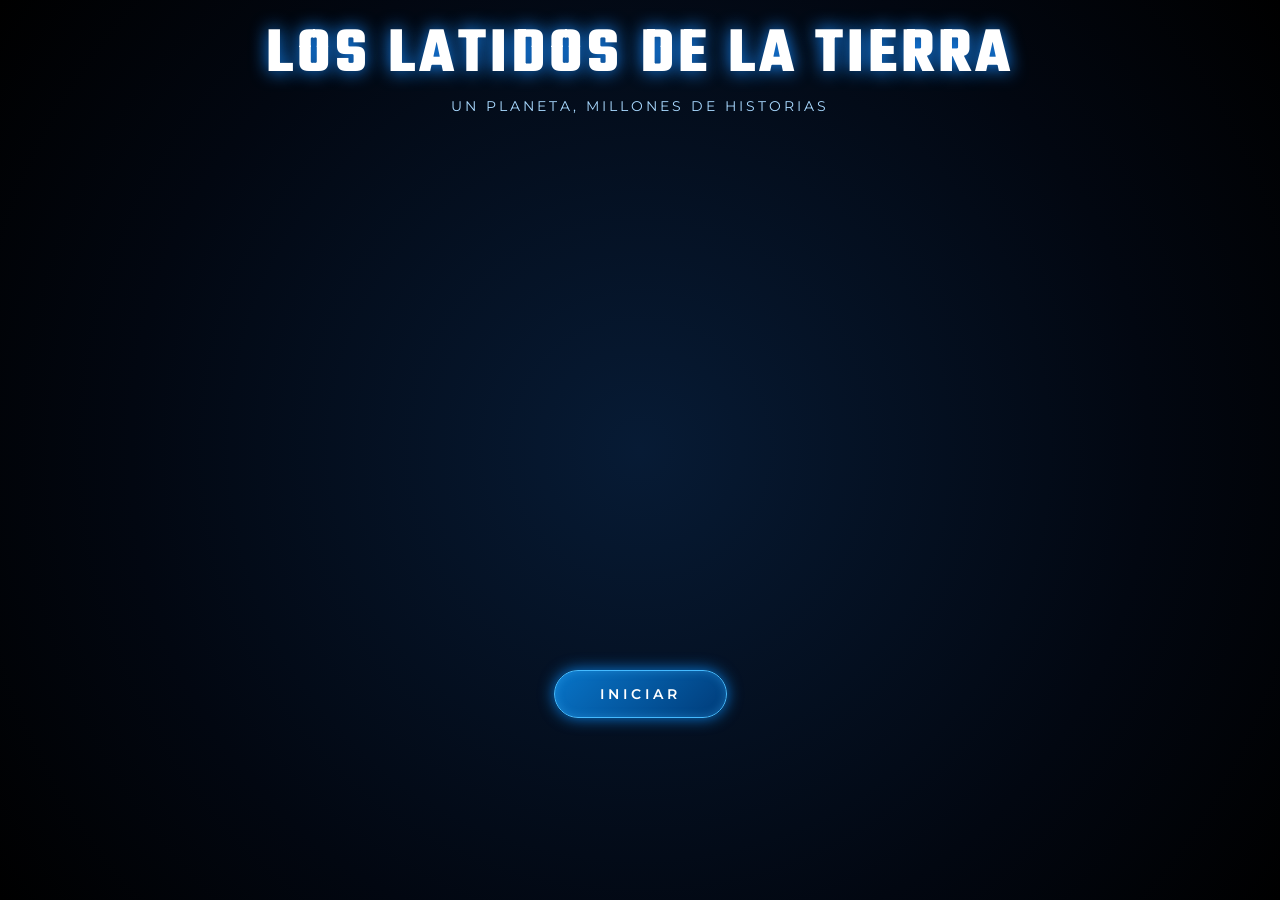
==== index.html @ 289c55cc "Refactor index.html for improved structure and styles" ====
<!DOCTYPE html>
<html lang="es">
<head>
    <meta charset="UTF-8">
    <meta name="viewport" content="width=device-width, initial-scale=1.0">

    <title>Los Latidos de la Tierra</title>

    <link href="https://fonts.googleapis.com/css2?family=Teko:wght@500;600&family=Montserrat:wght@400;600&display=swap" rel="stylesheet">

    <style>
        * {
            margin: 0;
            padding: 0;
            box-sizing: border-box;
        }

        html, body {
            width: 100%;
            height: 100%;
            overflow: hidden;
        }

        body {
            background: radial-gradient(
                circle at center,
                #071b35 0%,
                #020711 65%,
                #000 100%
            );

            color: white;
            font-family: 'Montserrat', sans-serif;
        }

        .contenedor {
            width: 100%;
            height: 100vh;
            height: 100dvh;

            display: flex;
            flex-direction: column;
            align-items: center;
            justify-content: center;

            position: relative;
            padding: 20px;
        }

        /* =================================
           ENCABEZADO
        ================================= */

        header {
            position: absolute;
            top: max(20px, env(safe-area-inset-top));
            left: 0;
            width: 100%;
            text-align: center;
            z-index: 2;
            padding: 0 12px;
        }

        h1 {
            font-family: 'Teko', sans-serif;
            font-size: clamp(30px, 6vw, 65px);
            letter-spacing: clamp(2px, 0.5vw, 4px);
            line-height: 1.1;
            color: #fff;
            text-shadow: 0 0 18px #168bff;
        }

        header p {
            font-size: clamp(9px, 1.8vw, 14px);
            letter-spacing: clamp(1px, 0.5vw, 3px);
            color: #a9d9ff;
            margin-top: 5px;
        }

        /* =================================
           PLANETA
        ================================= */

        #tierra {
            width: min(65vw, 520px, 48vh);
            aspect-ratio: 1 / 1;
            flex-shrink: 0;

            margin-top: 35px;

            position: relative;
            z-index: 1;
        }

        #tierra canvas {
            width: 100%;
            height: 100%;
            display: block;
        }

        /* =================================
           BOTÓN INICIAR
        ================================= */

        .boton-iniciar {
            margin-top: 20px;

            display: inline-flex;
            align-items: center;
            justify-content: center;

            padding: 14px 45px;

            border: 1px solid #45baff;
            border-radius: 40px;

            background: linear-gradient(
                135deg,
                #0875c9,
                #003b78
            );

            color: white;
            text-decoration: none;

            font-family: 'Montserrat', sans-serif;
            font-size: 14px;
            font-weight: 600;
            letter-spacing: 4px;

            cursor: pointer;

            box-shadow:
                0 0 15px #087bdc,
                inset 0 0 10px #42baff55;

            transition: .3s ease;
            z-index: 2;
        }

        .boton-iniciar:hover {
            transform: scale(1.08);

            background: linear-gradient(
                135deg,
                #159dff,
                #0753a0
            );

            box-shadow: 0 0 30px #159dff;
        }

        /* =================================
           CELULARES
        ================================= */

        @media (max-width: 600px) {

            .contenedor {
                padding: 15px;
            }

            header {
                top: max(25px, env(safe-area-inset-top));
                padding: 0 8px;
            }

            h1 {
                font-size: clamp(29px, 8vw, 42px);
                letter-spacing: 2px;
            }

            header p {
                font-size: 9px;
                letter-spacing: 1.5px;
            }

            #tierra {
                width: min(78vw, 42vh, 360px);
                margin-top: 35px;
            }

            .boton-iniciar {
                margin-top: 18px;
                padding: 13px 38px;
                font-size: 13px;
                letter-spacing: 3px;
            }
        }

        /* =================================
           CELULAR EN HORIZONTAL
        ================================= */

        @media (max-height: 500px) and (orientation: landscape) {

            .contenedor {
                justify-content: flex-end;
                padding-bottom: 12px;
            }

            header {
                top: 8px;
            }

            h1 {
                font-size: 30px;
            }

            header p {
                font-size: 9px;
            }

            #tierra {
                width: min(55vh, 300px);
                margin-top: 65px;
            }

            .boton-iniciar {
                margin-top: 8px;
                padding: 9px 30px;
                font-size: 11px;
            }
        }
    </style>
</head>

<body>

    <div class="contenedor">

        <header>
            <h1>LOS LATIDOS DE LA TIERRA</h1>
            <p>UN PLANETA, MILLONES DE HISTORIAS</p>
        </header>

        <div id="tierra"></div>

        <a class="boton-iniciar" href="aurora.html">
            INICIAR
        </a>

    </div>

    <script type="module">

        import * as THREE from 'https://esm.sh/three@0.160.1';

        const contenedor = document.getElementById('tierra');

        const escena = new THREE.Scene();

        const camara = new THREE.PerspectiveCamera(
            45,
            1,
            0.1,
            100
        );

        camara.position.z = 3.4;

        const renderizador = new THREE.WebGLRenderer({
            antialias: true,
            alpha: true
        });

        renderizador.setPixelRatio(
            Math.min(window.devicePixelRatio || 1, 1.5)
        );

        renderizador.outputColorSpace = THREE.SRGBColorSpace;

        contenedor.appendChild(renderizador.domElement);

        // =================================
        // ILUMINACIÓN ESPACIAL
        // =================================

        escena.add(
            new THREE.AmbientLight(0xffffff, 0.65)
        );

        const luzSolar = new THREE.DirectionalLight(
            0xffffff,
            2.8
        );

        luzSolar.position.set(-4, 2, 5);

        escena.add(luzSolar);

        // =================================
        // GRUPO DEL PLANETA
        // =================================

        const planetaGrupo = new THREE.Group();

        escena.add(planetaGrupo);

        const cargador = new THREE.TextureLoader();

        // =================================
        // TEXTURA DE LA TIERRA
        // =================================

        cargador.load(
            'https://threejs.org/examples/textures/planets/earth_atmos_2048.jpg',

            (textura) => {

                textura.colorSpace = THREE.SRGBColorSpace;

                const geometria = new THREE.SphereGeometry(
                    1,
                    128,
                    128
                );

                const material = new THREE.MeshPhongMaterial({
                    map: textura,
                    shininess: 18,
                    specular: new THREE.Color(0x333333)
                });

                const tierra = new THREE.Mesh(
                    geometria,
                    material
                );

                planetaGrupo.add(tierra);

                // =================================
                // CAPA DE NUBES
                // =================================

                cargador.load(
                    'https://threejs.org/examples/textures/planets/earth_clouds_1024.png',

                    (texturaNubes) => {

                        const nubes = new THREE.Mesh(
                            new THREE.SphereGeometry(
                                1.008,
                                128,
                                128
                            ),

                            new THREE.MeshPhongMaterial({
                                map: texturaNubes,
                                transparent: true,
                                opacity: 0.35,
                                depthWrite: false
                            })
                        );

                        planetaGrupo.add(nubes);

                        planetaGrupo.userData.nubes = nubes;
                    }
                );

                // =================================
                // ATMÓSFERA
                // =================================

                const atmosfera = new THREE.Mesh(
                    new THREE.SphereGeometry(
                        1.045,
                        128,
                        128
                    ),

                    new THREE.MeshBasicMaterial({
                        color: 0x168bff,
                        transparent: true,
                        opacity: 0.13,
                        side: THREE.BackSide
                    })
                );

                planetaGrupo.add(atmosfera);

                // =================================
                // ESTRELLAS
                // =================================

                const posiciones = [];

                for (let i = 0; i < 3000; i++) {

                    const x = (Math.random() - 0.5) * 100;
                    const y = (Math.random() - 0.5) * 100;
                    const z = (Math.random() - 0.5) * 100;

                    if (Math.sqrt(x*x + y*y + z*z) > 5) {
                        posiciones.push(x, y, z);
                    }
                }

                const geometriaEstrellas =
                    new THREE.BufferGeometry();

                geometriaEstrellas.setAttribute(
                    'position',
                    new THREE.Float32BufferAttribute(
                        posiciones,
                        3
                    )
                );

                const estrellas = new THREE.Points(
                    geometriaEstrellas,

                    new THREE.PointsMaterial({
                        color: 0xffffff,
                        size: 0.035,
                        transparent: true,
                        opacity: 0.8
                    })
                );

                escena.add(estrellas);

                // =================================
                // ANIMACIÓN PRINCIPAL
                // =================================

                function animar() {

                    requestAnimationFrame(animar);

                    planetaGrupo.rotation.y += 0.0012;

                    if (planetaGrupo.userData.nubes) {
                        planetaGrupo.userData.nubes.rotation.y += 0.00035;
                    }

                    estrellas.rotation.y += 0.00004;

                    renderizador.render(
                        escena,
                        camara
                    );
                }

                animar();
            },

            undefined,

            (error) => {
                console.error(
                    'Error al cargar la Tierra:',
                    error
                );
            }
        );

        // =================================
        // AJUSTAR TAMAÑO DE PANTALLA
        // =================================

        function ajustarPantalla() {

            const ancho = contenedor.clientWidth;
            const alto = contenedor.clientHeight;

            if (!ancho || !alto) return;

            camara.aspect = ancho / alto;

            camara.updateProjectionMatrix();

            renderizador.setSize(
                ancho,
                alto,
                false
            );
        }

        window.addEventListener(
            'resize',
            ajustarPantalla
        );

        ajustarPantalla();

    </script>

</body>
</html>
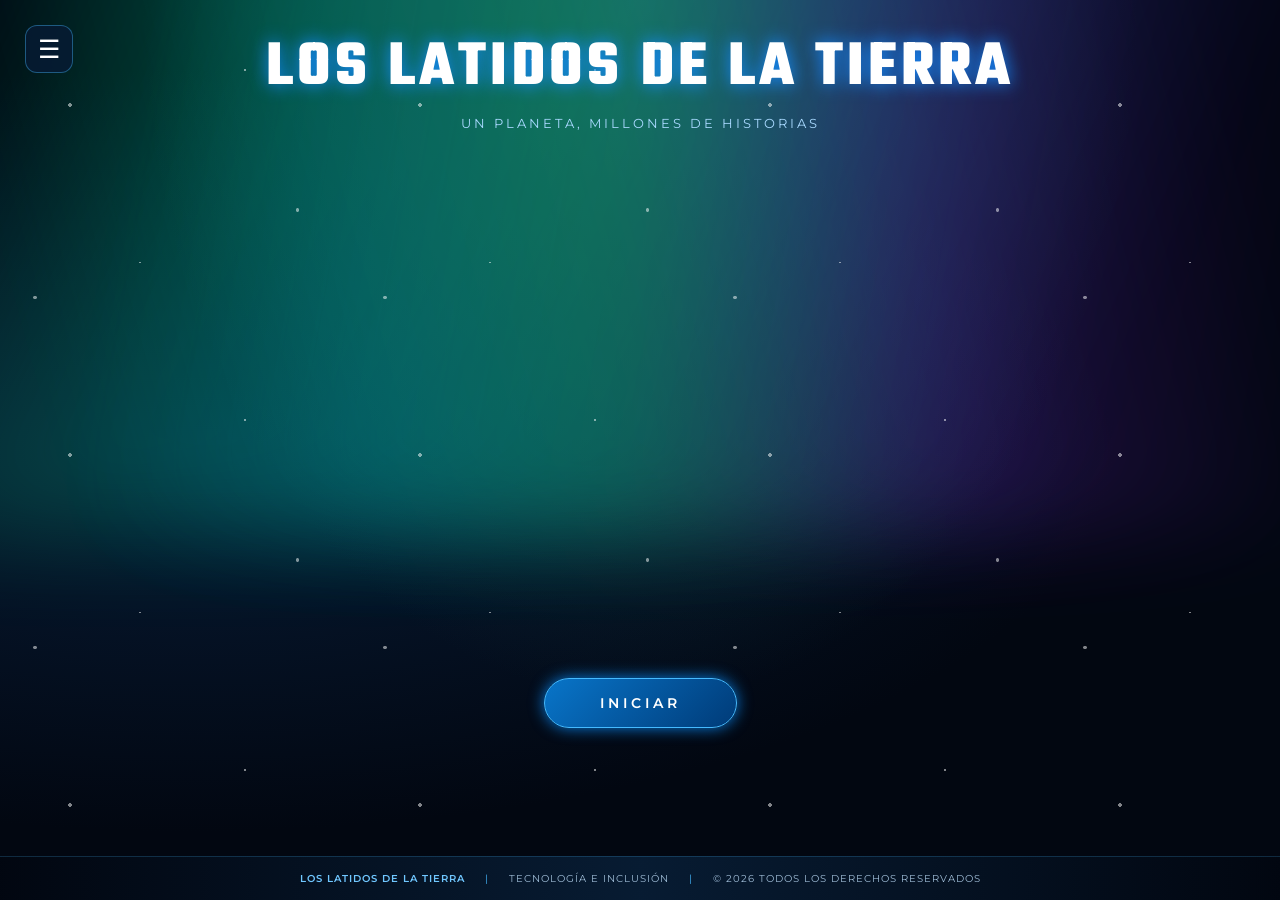
==== commit 28e2174b: "Update index.html" ====
--- a/index.html
+++ b/index.html
@@ -2,491 +2,779 @@
 <!DOCTYPE html>
 <html lang="es">
 <head>
-    <meta charset="UTF-8">
-    <meta name="viewport" content="width=device-width, initial-scale=1.0">
-
-    <title>Los Latidos de la Tierra</title>
-
-    <link href="https://fonts.googleapis.com/css2?family=Teko:wght@500;600&family=Montserrat:wght@400;600&display=swap" rel="stylesheet">
-
-    <style>
-        * {
-            margin: 0;
-            padding: 0;
-            box-sizing: border-box;
-        }
-
-        html, body {
-            width: 100%;
-            height: 100%;
-            overflow: hidden;
-        }
-
-        body {
-            background: radial-gradient(
-                circle at center,
-                #071b35 0%,
-                #020711 65%,
-                #000 100%
-            );
-
-            color: white;
-            font-family: 'Montserrat', sans-serif;
-        }
-
-        .contenedor {
-            width: 100%;
-            height: 100vh;
-            height: 100dvh;
-
-            display: flex;
-            flex-direction: column;
-            align-items: center;
-            justify-content: center;
-
-            position: relative;
-            padding: 20px;
-        }
-
-        /* =================================
-           ENCABEZADO
-        ================================= */
-
-        header {
-            position: absolute;
-            top: max(20px, env(safe-area-inset-top));
-            left: 0;
-            width: 100%;
-            text-align: center;
-            z-index: 2;
-            padding: 0 12px;
-        }
-
-        h1 {
-            font-family: 'Teko', sans-serif;
-            font-size: clamp(30px, 6vw, 65px);
-            letter-spacing: clamp(2px, 0.5vw, 4px);
-            line-height: 1.1;
-            color: #fff;
-            text-shadow: 0 0 18px #168bff;
-        }
-
-        header p {
-            font-size: clamp(9px, 1.8vw, 14px);
-            letter-spacing: clamp(1px, 0.5vw, 3px);
-            color: #a9d9ff;
-            margin-top: 5px;
-        }
-
-        /* =================================
-           PLANETA
-        ================================= */
-
-        #tierra {
-            width: min(65vw, 520px, 48vh);
-            aspect-ratio: 1 / 1;
-            flex-shrink: 0;
-
-            margin-top: 35px;
-
-            position: relative;
-            z-index: 1;
-        }
-
-        #tierra canvas {
-            width: 100%;
-            height: 100%;
-            display: block;
-        }
-
-        /* =================================
-           BOTÓN INICIAR
-        ================================= */
-
-        .boton-iniciar {
-            margin-top: 20px;
-
-            display: inline-flex;
-            align-items: center;
-            justify-content: center;
-
-            padding: 14px 45px;
-
-            border: 1px solid #45baff;
-            border-radius: 40px;
-
-            background: linear-gradient(
-                135deg,
-                #0875c9,
-                #003b78
-            );
-
-            color: white;
-            text-decoration: none;
-
-            font-family: 'Montserrat', sans-serif;
-            font-size: 14px;
-            font-weight: 600;
-            letter-spacing: 4px;
-
-            cursor: pointer;
-
-            box-shadow:
-                0 0 15px #087bdc,
-                inset 0 0 10px #42baff55;
-
-            transition: .3s ease;
-            z-index: 2;
-        }
-
-        .boton-iniciar:hover {
-            transform: scale(1.08);
-
-            background: linear-gradient(
-                135deg,
-                #159dff,
-                #0753a0
-            );
-
-            box-shadow: 0 0 30px #159dff;
-        }
-
-        /* =================================
-           CELULARES
-        ================================= */
-
-        @media (max-width: 600px) {
-
-            .contenedor {
-                padding: 15px;
+<meta charset="UTF-8">
+<meta name="viewport" content="width=device-width, initial-scale=1.0">
+<title>Los latidos de la Tierra</title>
+
+<link href="https://fonts.googleapis.com/css2?family=Teko:wght@500;600&family=Montserrat:wght@400;500;600;700&display=swap" rel="stylesheet">
+
+<style>
+* {
+    margin: 0;
+    padding: 0;
+    box-sizing: border-box;
+}
+
+body {
+    width: 100%;
+    min-height: 100vh;
+    overflow: hidden;
+    background: #020711;
+    color: white;
+    font-family: 'Montserrat', sans-serif;
+}
+
+/* FONDO ESPACIAL */
+
+.fondo-aurora {
+    position: fixed;
+    inset: 0;
+    overflow: hidden;
+    z-index: 0;
+    pointer-events: none;
+    background:
+        radial-gradient(ellipse at 50% 0%, #123b43 0%, transparent 55%),
+        radial-gradient(ellipse at 15% 50%, #071b35 0%, transparent 60%),
+        #020711;
+}
+
+.aurora {
+    position: absolute;
+    width: 150%;
+    height: 75%;
+    top: -15%;
+    left: -25%;
+    filter: blur(45px);
+    opacity: 0.5;
+    animation: movimientoAurora 14s ease-in-out infinite alternate;
+}
+
+.aurora-1 {
+    background: linear-gradient(115deg,
+        transparent 15%, #00ff9d55 30%,
+        #00e5a055 42%, #00aaff44 55%,
+        transparent 75%);
+}
+
+.aurora-2 {
+    background: linear-gradient(75deg,
+        transparent 20%, #00ffcc55 35%,
+        #42ff7655 48%, #8c52ff55 62%,
+        transparent 80%);
+    animation-duration: 19s;
+    opacity: 0.4;
+}
+
+.aurora-3 {
+    background: linear-gradient(100deg,
+        transparent 25%, #00bfff44 38%,
+        #00ff9955 50%, #b000ff44 65%,
+        transparent 85%);
+    animation-duration: 23s;
+    opacity: 0.35;
+}
+
+@keyframes movimientoAurora {
+    0% {
+        transform: translateX(-5%) translateY(0) rotate(-8deg) scaleY(.8);
+    }
+    100% {
+        transform: translateX(8%) translateY(-3%) rotate(-4deg) scaleY(.9);
+    }
+}
+
+.estrellas-fondo {
+    position: absolute;
+    inset: 0;
+    background-image:
+        radial-gradient(2px 2px at 20% 30%, white 80%, transparent),
+        radial-gradient(1px 1px at 70% 20%, white 80%, transparent),
+        radial-gradient(2px 2px at 85% 60%, white 80%, transparent),
+        radial-gradient(1px 1px at 40% 75%, white 80%, transparent),
+        radial-gradient(2px 2px at 10% 85%, white 80%, transparent);
+    background-size: 350px 350px;
+    opacity: .5;
+}
+
+/* CONTENEDOR */
+
+.contenedor {
+    width: 100%;
+    height: 100vh;
+    display: flex;
+    flex-direction: column;
+    align-items: center;
+    justify-content: center;
+    position: relative;
+    padding: 90px 15px 65px;
+    z-index: 1;
+}
+
+/* ENCABEZADO */
+
+header {
+    position: absolute;
+    top: 22px;
+    width: 100%;
+    text-align: center;
+    z-index: 2;
+}
+
+h1 {
+    font-family: 'Teko', sans-serif;
+    font-size: clamp(38px, 6vw, 65px);
+    letter-spacing: 4px;
+    color: white;
+    text-shadow: 0 0 18px #168bff;
+}
+
+header p {
+    font-size: clamp(9px, 2vw, 13px);
+    letter-spacing: 3px;
+    color: #a9d9ff;
+}
+
+/* PLANETA */
+
+#tierra {
+    width: min(65vw, 520px);
+    height: min(65vw, 520px);
+    max-height: 52vh;
+    position: relative;
+    z-index: 1;
+}
+
+#tierra canvas {
+    width: 100%;
+    height: 100%;
+    display: block;
+}
+
+/* BOTÓN */
+
+.boton-iniciar {
+    margin-top: 12px;
+    padding: 15px 55px;
+    border: 1px solid #45baff;
+    border-radius: 40px;
+    background: linear-gradient(135deg, #0875c9, #003b78);
+    color: white;
+    font-family: 'Montserrat', sans-serif;
+    font-size: 14px;
+    font-weight: 600;
+    letter-spacing: 4px;
+    cursor: pointer;
+    box-shadow: 0 0 15px #087bdc;
+    transition: .3s ease;
+    z-index: 2;
+}
+
+.boton-iniciar:hover {
+    transform: scale(1.07);
+    box-shadow: 0 0 30px #159dff;
+}
+
+.boton-iniciar a {
+    text-decoration: none;
+    color: white;
+}
+
+/* BOTÓN DEL MENÚ LATERAL */
+
+.menu-boton {
+    position: fixed;
+    top: 25px;
+    left: 25px;
+    z-index: 20;
+    width: 48px;
+    height: 48px;
+    border: 1px solid #45baff66;
+    border-radius: 12px;
+    background: #071b35cc;
+    color: white;
+    font-size: 25px;
+    cursor: pointer;
+    backdrop-filter: blur(12px);
+    transition: .3s;
+}
+
+.menu-boton:hover {
+    background: #0875c9;
+    box-shadow: 0 0 18px #168bff88;
+}
+
+/* FONDO OSCURO DEL MENÚ */
+
+.overlay {
+    position: fixed;
+    inset: 0;
+    background: #0009;
+    backdrop-filter: blur(3px);
+    z-index: 29;
+    opacity: 0;
+    visibility: hidden;
+    transition: .3s;
+}
+
+.overlay.activo {
+    opacity: 1;
+    visibility: visible;
+}
+
+/* PANEL LATERAL */
+
+.menu-lateral {
+    position: fixed;
+    top: 0;
+    left: 0;
+    width: min(350px, 85%);
+    height: 100vh;
+    z-index: 30;
+    padding: 35px 25px;
+    background: linear-gradient(160deg, #071b35f5, #020711fa);
+    border-right: 1px solid #45baff55;
+    backdrop-filter: blur(20px);
+    transform: translateX(-105%);
+    transition: transform .4s ease;
+    overflow-y: auto;
+}
+
+.menu-lateral.activo {
+    transform: translateX(0);
+}
+
+.cerrar-menu {
+    position: absolute;
+    right: 20px;
+    top: 20px;
+    background: transparent;
+    color: white;
+    border: none;
+    font-size: 28px;
+    cursor: pointer;
+}
+
+.menu-logo {
+    font-family: 'Teko', sans-serif;
+    font-size: 30px;
+    letter-spacing: 2px;
+    color: #75caff;
+    margin-bottom: 5px;
+}
+
+.menu-subtitulo {
+    color: #9dbbd3;
+    font-size: 10px;
+    letter-spacing: 2px;
+    margin-bottom: 35px;
+}
+
+.menu-seccion {
+    margin-bottom: 28px;
+}
+
+.menu-seccion h3 {
+    font-size: 12px;
+    color: #58baff;
+    letter-spacing: 2px;
+    margin-bottom: 12px;
+    text-transform: uppercase;
+}
+
+.menu-seccion p {
+    font-size: 12px;
+    line-height: 1.9;
+    color: #c2d5e8;
+}
+
+.menu-enlace {
+    display: flex;
+    align-items: center;
+    gap: 12px;
+    color: #d9ecff;
+    text-decoration: none;
+    font-size: 12px;
+    margin: 15px 0;
+    transition: .3s;
+    overflow-wrap: anywhere;
+}
+
+.menu-enlace:hover {
+    color: #48baff;
+    transform: translateX(5px);
+}
+
+.menu-icono {
+    width: 32px;
+    height: 32px;
+    flex-shrink: 0;
+    display: flex;
+    justify-content: center;
+    align-items: center;
+    border-radius: 9px;
+    background: #168bff22;
+    border: 1px solid #168bff55;
+    font-size: 15px;
+}
+
+.menu-linea {
+    width: 100%;
+    height: 1px;
+    background: #45baff33;
+    margin: 25px 0;
+}
+
+/* FOOTER */
+
+footer {
+    position: absolute;
+    bottom: 0;
+    left: 0;
+    width: 100%;
+    padding: 15px 20px;
+    background: linear-gradient(90deg, #020711cc, #09213bcc, #020711cc);
+    border-top: 1px solid #45baff33;
+    backdrop-filter: blur(12px);
+    display: flex;
+    justify-content: center;
+    align-items: center;
+    text-align: center;
+    z-index: 5;
+}
+
+.footer-contenido {
+    display: flex;
+    flex-wrap: wrap;
+    justify-content: center;
+    align-items: center;
+    gap: 8px 20px;
+    color: #9ebbd5;
+    font-size: 10px;
+    letter-spacing: 1px;
+}
+
+.footer-nombre {
+    color: #70c7ff;
+    font-weight: 600;
+}
+
+.footer-separador {
+    color: #45baff;
+}
+
+@media (max-width: 600px) {
+    header {
+        top: 30px;
+    }
+
+    h1 {
+        font-size: 36px;
+        letter-spacing: 2px;
+    }
+
+    header p {
+        font-size: 9px;
+        letter-spacing: 1.5px;
+    }
+
+    #tierra {
+        width: 90vw;
+        height: 90vw;
+        max-height: 45vh;
+    }
+
+    .boton-iniciar {
+        margin-top: 15px;
+        padding: 13px 40px;
+    }
+
+    .menu-boton {
+        top: 15px;
+        left: 15px;
+        width: 42px;
+        height: 42px;
+    }
+
+    footer {
+        padding: 12px 8px;
+    }
+
+    .footer-contenido {
+        font-size: 8px;
+        gap: 5px 9px;
+    }
+
+    .aurora {
+        filter: blur(30px);
+    }
+}
+
+@media (max-height: 650px) {
+    .contenedor {
+        padding-top: 75px;
+        padding-bottom: 55px;
+    }
+
+    #tierra {
+        max-height: 43vh;
+    }
+
+    header {
+        top: 10px;
+    }
+
+    h1 {
+        font-size: 35px;
+    }
+}
+
+@media (prefers-reduced-motion: reduce) {
+    .aurora {
+        animation: none;
+    }
+}
+</style>
+</head>
+
+<body>
+
+<!-- FONDO DE AURORAS -->
+
+<div class="fondo-aurora">
+    <div class="aurora aurora-1"></div>
+    <div class="aurora aurora-2"></div>
+    <div class="aurora aurora-3"></div>
+    <div class="estrellas-fondo"></div>
+</div>
+
+<!-- BOTÓN MENÚ -->
+
+<button class="menu-boton"
+        id="abrirMenu"
+        aria-label="Abrir menú"
+        aria-expanded="false">
+    ☰
+</button>
+
+<!-- OSCURECER FONDO -->
+
+<div class="overlay" id="overlay"></div>
+
+<!-- MENÚ LATERAL -->
+
+<aside class="menu-lateral" id="menuLateral">
+
+    <button class="cerrar-menu" id="cerrarMenu"
+            aria-label="Cerrar menú">×</button>
+
+    <div class="menu-logo">LOS LATIDOS DE LA TIERRA</div>
+
+    <p class="menu-subtitulo">PROYECTO TECNOLÓGICO</p>
+
+    <div class="menu-linea"></div>
+
+    <section class="menu-seccion">
+        <h3>Sobre el proyecto</h3>
+
+        <p>
+            Los latidos de la Tierra es una experiencia interactiva
+            diseñada para acercar a las personas al conocimiento
+            de nuestro planeta mediante tecnología, sonidos y
+            recursos digitales accesibles.
+        </p>
+    </section>
+
+    <div class="menu-linea"></div>
+
+    <section class="menu-seccion">
+        <h3>Objetivo</h3>
+
+        <p>
+            Crear una experiencia inclusiva que permita explorar
+            y conocer nuestro planeta mediante estímulos auditivos
+            y elementos interactivos, especialmente pensada para
+            personas con discapacidad visual.
+        </p>
+    </section>
+
+    <div class="menu-linea"></div>
+
+    <section class="menu-seccion">
+        <h3>Información de contacto</h3>
+
+        <!-- PERSONALIZA ESTOS DATOS -->
+
+        <a class="menu-enlace" href="mailto:TU_CORREO@ejemplo.com">
+            <span class="menu-icono">✉</span>
+            TU_CORREO@ejemplo.com
+        </a>
+
+        <a class="menu-enlace" href="tel:+520000000000">
+            <span class="menu-icono">☎</span>
+            +52 000 000 0000
+        </a>
+
+        <a class="menu-enlace"
+           href="https://github.com/"
+           target="_blank"
+           rel="noopener noreferrer">
+            <span class="menu-icono">⌘</span>
+            GitHub
+        </a>
+
+    </section>
+
+    <div class="menu-linea"></div>
+
+    <section class="menu-seccion">
+        <h3>Acerca de</h3>
+
+        <p>
+            Una propuesta que combina tecnología, innovación
+            y accesibilidad para descubrir las maravillas
+            de nuestro planeta.
+        </p>
+    </section>
+
+</aside>
+
+<!-- CONTENIDO PRINCIPAL -->
+
+<div class="contenedor">
+
+    <header>
+        <h1>LOS LATIDOS DE LA TIERRA</h1>
+        <p>UN PLANETA, MILLONES DE HISTORIAS</p>
+    </header>
+
+    <div id="tierra"></div>
+
+    <button class="boton-iniciar">
+        <a href="main.html">INICIAR</a>
+    </button>
+
+    <!-- FOOTER -->
+
+    <footer>
+        <div class="footer-contenido">
+
+            <span class="footer-nombre">
+                LOS LATIDOS DE LA TIERRA
+            </span>
+
+            <span class="footer-separador">|</span>
+
+            <span>TECNOLOGÍA E INCLUSIÓN</span>
+
+            <span class="footer-separador">|</span>
+
+            <span>© 2026 TODOS LOS DERECHOS RESERVADOS</span>
+
+        </div>
+    </footer>
+
+</div>
+
+<!-- FUNCIONAMIENTO DEL MENÚ -->
+
+<script>
+const abrirMenu = document.getElementById('abrirMenu');
+const cerrarMenu = document.getElementById('cerrarMenu');
+const menuLateral = document.getElementById('menuLateral');
+const overlay = document.getElementById('overlay');
+
+function abrirPanel() {
+    menuLateral.classList.add('activo');
+    overlay.classList.add('activo');
+    abrirMenu.setAttribute('aria-expanded', 'true');
+}
+
+function cerrarPanel() {
+    menuLateral.classList.remove('activo');
+    overlay.classList.remove('activo');
+    abrirMenu.setAttribute('aria-expanded', 'false');
+}
+
+abrirMenu.addEventListener('click', abrirPanel);
+cerrarMenu.addEventListener('click', cerrarPanel);
+overlay.addEventListener('click', cerrarPanel);
+
+document.addEventListener('keydown', (e) => {
+    if (e.key === 'Escape') {
+        cerrarPanel();
+    }
+});
+</script>
+
+<!-- THREE.JS: TIERRA 3D -->
+
+<script type="module">
+import * as THREE from 'https://esm.sh/three@0.160.1';
+
+const contenedor = document.getElementById('tierra');
+
+const escena = new THREE.Scene();
+
+const camara = new THREE.PerspectiveCamera(
+    45,
+    1,
+    0.1,
+    100
+);
+
+camara.position.z = 3.4;
+
+const renderizador = new THREE.WebGLRenderer({
+    antialias: true,
+    alpha: true
+});
+
+renderizador.setPixelRatio(
+    Math.min(window.devicePixelRatio, 2)
+);
+
+contenedor.appendChild(renderizador.domElement);
+
+// ILUMINACIÓN
+
+escena.add(new THREE.AmbientLight(0xffffff, 0.65));
+
+const luzSolar = new THREE.DirectionalLight(0xffffff, 2.8);
+luzSolar.position.set(-4, 2, 5);
+escena.add(luzSolar);
+
+// PLANETA
+
+const planetaGrupo = new THREE.Group();
+escena.add(planetaGrupo);
+
+const cargador = new THREE.TextureLoader();
+
+cargador.load(
+    'https://threejs.org/examples/textures/planets/earth_atmos_2048.jpg',
+    (textura) => {
+
+        textura.colorSpace = THREE.SRGBColorSpace;
+
+        const geometria = new THREE.SphereGeometry(1, 128, 128);
+
+        const material = new THREE.MeshPhongMaterial({
+            map: textura,
+            shininess: 18,
+            specular: new THREE.Color(0x333333)
+        });
+
+        const tierra = new THREE.Mesh(geometria, material);
+        planetaGrupo.add(tierra);
+
+        // NUBES
+
+        cargador.load(
+            'https://threejs.org/examples/textures/planets/earth_clouds_1024.png',
+            (texturaNubes) => {
+
+                const nubes = new THREE.Mesh(
+                    new THREE.SphereGeometry(1.008, 128, 128),
+                    new THREE.MeshPhongMaterial({
+                        map: texturaNubes,
+                        transparent: true,
+                        opacity: 0.35,
+                        depthWrite: false
+                    })
+                );
+
+                planetaGrupo.add(nubes);
+
+                function girarNubes() {
+                    nubes.rotation.y += 0.00035;
+                    requestAnimationFrame(girarNubes);
+                }
+
+                girarNubes();
             }
-
-            header {
-                top: max(25px, env(safe-area-inset-top));
-                padding: 0 8px;
-            }
-
-            h1 {
-                font-size: clamp(29px, 8vw, 42px);
-                letter-spacing: 2px;
-            }
-
-            header p {
-                font-size: 9px;
-                letter-spacing: 1.5px;
-            }
-
-            #tierra {
-                width: min(78vw, 42vh, 360px);
-                margin-top: 35px;
-            }
-
-            .boton-iniciar {
-                margin-top: 18px;
-                padding: 13px 38px;
-                font-size: 13px;
-                letter-spacing: 3px;
+        );
+
+        // ATMÓSFERA
+
+        const atmosfera = new THREE.Mesh(
+            new THREE.SphereGeometry(1.045, 128, 128),
+            new THREE.MeshBasicMaterial({
+                color: 0x168bff,
+                transparent: true,
+                opacity: 0.13,
+                side: THREE.BackSide
+            })
+        );
+
+        planetaGrupo.add(atmosfera);
+
+        // ESTRELLAS 3D
+
+        const posiciones = [];
+
+        for (let i = 0; i < 3000; i++) {
+
+            const x = (Math.random() - 0.5) * 100;
+            const y = (Math.random() - 0.5) * 100;
+            const z = (Math.random() - 0.5) * 100;
+
+            if (Math.sqrt(x*x + y*y + z*z) > 5) {
+                posiciones.push(x, y, z);
             }
         }
 
-        /* =================================
-           CELULAR EN HORIZONTAL
-        ================================= */
-
-        @media (max-height: 500px) and (orientation: landscape) {
-
-            .contenedor {
-                justify-content: flex-end;
-                padding-bottom: 12px;
-            }
-
-            header {
-                top: 8px;
-            }
-
-            h1 {
-                font-size: 30px;
-            }
-
-            header p {
-                font-size: 9px;
-            }
-
-            #tierra {
-                width: min(55vh, 300px);
-                margin-top: 65px;
-            }
-
-            .boton-iniciar {
-                margin-top: 8px;
-                padding: 9px 30px;
-                font-size: 11px;
-            }
+        const geometriaEstrellas = new THREE.BufferGeometry();
+
+        geometriaEstrellas.setAttribute(
+            'position',
+            new THREE.Float32BufferAttribute(posiciones, 3)
+        );
+
+        const estrellas = new THREE.Points(
+            geometriaEstrellas,
+            new THREE.PointsMaterial({
+                color: 0xffffff,
+                size: 0.035,
+                transparent: true,
+                opacity: 0.8
+            })
+        );
+
+        escena.add(estrellas);
+
+        // ANIMACIÓN
+
+        function animar() {
+
+            requestAnimationFrame(animar);
+
+            planetaGrupo.rotation.y += 0.0012;
+            estrellas.rotation.y += 0.00004;
+
+            renderizador.render(escena, camara);
         }
-    </style>
-</head>
-
-<body>
-
-    <div class="contenedor">
-
-        <header>
-            <h1>LOS LATIDOS DE LA TIERRA</h1>
-            <p>UN PLANETA, MILLONES DE HISTORIAS</p>
-        </header>
-
-        <div id="tierra"></div>
-
-        <a class="boton-iniciar" href="aurora.html">
-            INICIAR
-        </a>
-
-    </div>
-
-    <script type="module">
-
-        import * as THREE from 'https://esm.sh/three@0.160.1';
-
-        const contenedor = document.getElementById('tierra');
-
-        const escena = new THREE.Scene();
-
-        const camara = new THREE.PerspectiveCamera(
-            45,
-            1,
-            0.1,
-            100
-        );
-
-        camara.position.z = 3.4;
-
-        const renderizador = new THREE.WebGLRenderer({
-            antialias: true,
-            alpha: true
-        });
-
-        renderizador.setPixelRatio(
-            Math.min(window.devicePixelRatio || 1, 1.5)
-        );
-
-        renderizador.outputColorSpace = THREE.SRGBColorSpace;
-
-        contenedor.appendChild(renderizador.domElement);
-
-        // =================================
-        // ILUMINACIÓN ESPACIAL
-        // =================================
-
-        escena.add(
-            new THREE.AmbientLight(0xffffff, 0.65)
-        );
-
-        const luzSolar = new THREE.DirectionalLight(
-            0xffffff,
-            2.8
-        );
-
-        luzSolar.position.set(-4, 2, 5);
-
-        escena.add(luzSolar);
-
-        // =================================
-        // GRUPO DEL PLANETA
-        // =================================
-
-        const planetaGrupo = new THREE.Group();
-
-        escena.add(planetaGrupo);
-
-        const cargador = new THREE.TextureLoader();
-
-        // =================================
-        // TEXTURA DE LA TIERRA
-        // =================================
-
-        cargador.load(
-            'https://threejs.org/examples/textures/planets/earth_atmos_2048.jpg',
-
-            (textura) => {
-
-                textura.colorSpace = THREE.SRGBColorSpace;
-
-                const geometria = new THREE.SphereGeometry(
-                    1,
-                    128,
-                    128
-                );
-
-                const material = new THREE.MeshPhongMaterial({
-                    map: textura,
-                    shininess: 18,
-                    specular: new THREE.Color(0x333333)
-                });
-
-                const tierra = new THREE.Mesh(
-                    geometria,
-                    material
-                );
-
-                planetaGrupo.add(tierra);
-
-                // =================================
-                // CAPA DE NUBES
-                // =================================
-
-                cargador.load(
-                    'https://threejs.org/examples/textures/planets/earth_clouds_1024.png',
-
-                    (texturaNubes) => {
-
-                        const nubes = new THREE.Mesh(
-                            new THREE.SphereGeometry(
-                                1.008,
-                                128,
-                                128
-                            ),
-
-                            new THREE.MeshPhongMaterial({
-                                map: texturaNubes,
-                                transparent: true,
-                                opacity: 0.35,
-                                depthWrite: false
-                            })
-                        );
-
-                        planetaGrupo.add(nubes);
-
-                        planetaGrupo.userData.nubes = nubes;
-                    }
-                );
-
-                // =================================
-                // ATMÓSFERA
-                // =================================
-
-                const atmosfera = new THREE.Mesh(
-                    new THREE.SphereGeometry(
-                        1.045,
-                        128,
-                        128
-                    ),
-
-                    new THREE.MeshBasicMaterial({
-                        color: 0x168bff,
-                        transparent: true,
-                        opacity: 0.13,
-                        side: THREE.BackSide
-                    })
-                );
-
-                planetaGrupo.add(atmosfera);
-
-                // =================================
-                // ESTRELLAS
-                // =================================
-
-                const posiciones = [];
-
-                for (let i = 0; i < 3000; i++) {
-
-                    const x = (Math.random() - 0.5) * 100;
-                    const y = (Math.random() - 0.5) * 100;
-                    const z = (Math.random() - 0.5) * 100;
-
-                    if (Math.sqrt(x*x + y*y + z*z) > 5) {
-                        posiciones.push(x, y, z);
-                    }
-                }
-
-                const geometriaEstrellas =
-                    new THREE.BufferGeometry();
-
-                geometriaEstrellas.setAttribute(
-                    'position',
-                    new THREE.Float32BufferAttribute(
-                        posiciones,
-                        3
-                    )
-                );
-
-                const estrellas = new THREE.Points(
-                    geometriaEstrellas,
-
-                    new THREE.PointsMaterial({
-                        color: 0xffffff,
-                        size: 0.035,
-                        transparent: true,
-                        opacity: 0.8
-                    })
-                );
-
-                escena.add(estrellas);
-
-                // =================================
-                // ANIMACIÓN PRINCIPAL
-                // =================================
-
-                function animar() {
-
-                    requestAnimationFrame(animar);
-
-                    planetaGrupo.rotation.y += 0.0012;
-
-                    if (planetaGrupo.userData.nubes) {
-                        planetaGrupo.userData.nubes.rotation.y += 0.00035;
-                    }
-
-                    estrellas.rotation.y += 0.00004;
-
-                    renderizador.render(
-                        escena,
-                        camara
-                    );
-                }
-
-                animar();
-            },
-
-            undefined,
-
-            (error) => {
-                console.error(
-                    'Error al cargar la Tierra:',
-                    error
-                );
-            }
-        );
-
-        // =================================
-        // AJUSTAR TAMAÑO DE PANTALLA
-        // =================================
-
-        function ajustarPantalla() {
-
-            const ancho = contenedor.clientWidth;
-            const alto = contenedor.clientHeight;
-
-            if (!ancho || !alto) return;
-
-            camara.aspect = ancho / alto;
-
-            camara.updateProjectionMatrix();
-
-            renderizador.setSize(
-                ancho,
-                alto,
-                false
-            );
-        }
-
-        window.addEventListener(
-            'resize',
-            ajustarPantalla
-        );
-
-        ajustarPantalla();
-
-    </script>
+
+        animar();
+    }
+);
+
+// AJUSTAR PANTALLA
+
+function ajustarPantalla() {
+
+    const ancho = contenedor.clientWidth;
+    const alto = contenedor.clientHeight;
+
+    camara.aspect = ancho / alto;
+    camara.updateProjectionMatrix();
+
+    renderizador.setSize(ancho, alto);
+}
+
+window.addEventListener('resize', ajustarPantalla);
+ajustarPantalla();
+
+</script>
 
 </body>
 </html>
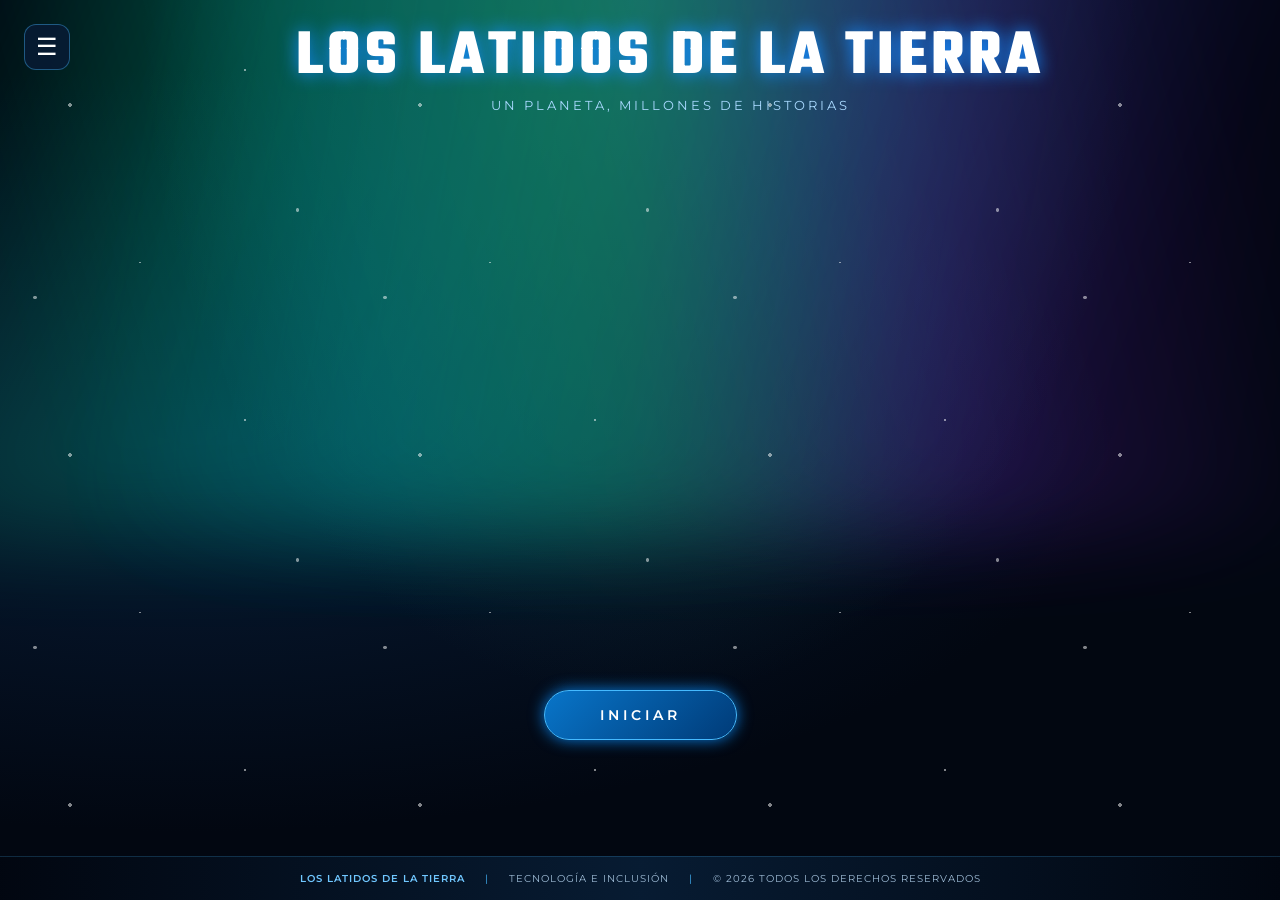
==== commit bb0fad1b: "Restore index.html with original content" ====
--- a/index.html
+++ b/index.html
@@ -96,6 +96,33 @@
     opacity: .5;
 }
 
+/* BOTÓN DEL MENÚ */
+
+.menu-boton {
+    position: fixed;
+    top: 24px;
+    left: 24px;
+    z-index: 20;
+    width: 46px;
+    height: 46px;
+    border: 1px solid #45baff66;
+    border-radius: 12px;
+    background: #071b35dd;
+    color: white;
+    font-size: 24px;
+    cursor: pointer;
+    backdrop-filter: blur(12px);
+    transition: .3s;
+    display: flex;
+    align-items: center;
+    justify-content: center;
+}
+
+.menu-boton:hover {
+    background: #0875c9;
+    box-shadow: 0 0 18px #168bff88;
+}
+
 /* CONTENEDOR */
 
 .contenedor {
@@ -106,7 +133,7 @@
     align-items: center;
     justify-content: center;
     position: relative;
-    padding: 90px 15px 65px;
+    padding: 125px 15px 75px;
     z-index: 1;
 }
 
@@ -115,7 +142,8 @@
 header {
     position: absolute;
     top: 22px;
-    width: 100%;
+    left: 85px;
+    right: 25px;
     text-align: center;
     z-index: 2;
 }
@@ -126,12 +154,14 @@
     letter-spacing: 4px;
     color: white;
     text-shadow: 0 0 18px #168bff;
+    line-height: 1.1;
 }
 
 header p {
     font-size: clamp(9px, 2vw, 13px);
     letter-spacing: 3px;
     color: #a9d9ff;
+    margin-top: 3px;
 }
 
 /* PLANETA */
@@ -150,7 +180,7 @@
     display: block;
 }
 
-/* BOTÓN */
+/* BOTÓN INICIAR */
 
 .boton-iniciar {
     margin-top: 12px;
@@ -179,31 +209,7 @@
     color: white;
 }
 
-/* BOTÓN DEL MENÚ LATERAL */
-
-.menu-boton {
-    position: fixed;
-    top: 25px;
-    left: 25px;
-    z-index: 20;
-    width: 48px;
-    height: 48px;
-    border: 1px solid #45baff66;
-    border-radius: 12px;
-    background: #071b35cc;
-    color: white;
-    font-size: 25px;
-    cursor: pointer;
-    backdrop-filter: blur(12px);
-    transition: .3s;
-}
-
-.menu-boton:hover {
-    background: #0875c9;
-    box-shadow: 0 0 18px #168bff88;
-}
-
-/* FONDO OSCURO DEL MENÚ */
+/* MENÚ LATERAL */
 
 .overlay {
     position: fixed;
@@ -220,8 +226,6 @@
     opacity: 1;
     visibility: visible;
 }
-
-/* PANEL LATERAL */
 
 .menu-lateral {
     position: fixed;
@@ -260,6 +264,7 @@
     letter-spacing: 2px;
     color: #75caff;
     margin-bottom: 5px;
+    padding-right: 20px;
 }
 
 .menu-subtitulo {
@@ -362,31 +367,9 @@
     color: #45baff;
 }
 
+/* RESPONSIVE */
+
 @media (max-width: 600px) {
-    header {
-        top: 30px;
-    }
-
-    h1 {
-        font-size: 36px;
-        letter-spacing: 2px;
-    }
-
-    header p {
-        font-size: 9px;
-        letter-spacing: 1.5px;
-    }
-
-    #tierra {
-        width: 90vw;
-        height: 90vw;
-        max-height: 45vh;
-    }
-
-    .boton-iniciar {
-        margin-top: 15px;
-        padding: 13px 40px;
-    }
 
     .menu-boton {
         top: 15px;
@@ -395,6 +378,39 @@
         height: 42px;
     }
 
+    header {
+        top: 17px;
+        left: 68px;
+        right: 10px;
+        text-align: center;
+    }
+
+    h1 {
+        font-size: clamp(25px, 6vw, 36px);
+        letter-spacing: 1px;
+    }
+
+    header p {
+        font-size: 8px;
+        letter-spacing: 1px;
+    }
+
+    .contenedor {
+        padding-top: 100px;
+        padding-bottom: 65px;
+    }
+
+    #tierra {
+        width: 90vw;
+        height: 90vw;
+        max-height: 45vh;
+    }
+
+    .boton-iniciar {
+        margin-top: 15px;
+        padding: 13px 40px;
+    }
+
     footer {
         padding: 12px 8px;
     }
@@ -409,14 +425,13 @@
     }
 }
 
+/* PANTALLAS BAJAS */
+
 @media (max-height: 650px) {
+
     .contenedor {
-        padding-top: 75px;
+        padding-top: 85px;
         padding-bottom: 55px;
-    }
-
-    #tierra {
-        max-height: 43vh;
     }
 
     header {
@@ -425,6 +440,10 @@
 
     h1 {
         font-size: 35px;
+    }
+
+    #tierra {
+        max-height: 40vh;
     }
 }
 
@@ -438,7 +457,7 @@
 
 <body>
 
-<!-- FONDO DE AURORAS -->
+<!-- FONDO AURORAS -->
 
 <div class="fondo-aurora">
     <div class="aurora aurora-1"></div>
@@ -456,11 +475,9 @@
     ☰
 </button>
 
-<!-- OSCURECER FONDO -->
-
 <div class="overlay" id="overlay"></div>
 
-<!-- MENÚ LATERAL -->
+<!-- PANEL LATERAL -->
 
 <aside class="menu-lateral" id="menuLateral">
 
@@ -468,14 +485,12 @@
             aria-label="Cerrar menú">×</button>
 
     <div class="menu-logo">LOS LATIDOS DE LA TIERRA</div>
-
     <p class="menu-subtitulo">PROYECTO TECNOLÓGICO</p>
 
     <div class="menu-linea"></div>
 
     <section class="menu-seccion">
         <h3>Sobre el proyecto</h3>
-
         <p>
             Los latidos de la Tierra es una experiencia interactiva
             diseñada para acercar a las personas al conocimiento
@@ -488,7 +503,6 @@
 
     <section class="menu-seccion">
         <h3>Objetivo</h3>
-
         <p>
             Crear una experiencia inclusiva que permita explorar
             y conocer nuestro planeta mediante estímulos auditivos
@@ -502,8 +516,6 @@
     <section class="menu-seccion">
         <h3>Información de contacto</h3>
 
-        <!-- PERSONALIZA ESTOS DATOS -->
-
         <a class="menu-enlace" href="mailto:TU_CORREO@ejemplo.com">
             <span class="menu-icono">✉</span>
             TU_CORREO@ejemplo.com
@@ -521,14 +533,12 @@
             <span class="menu-icono">⌘</span>
             GitHub
         </a>
-
     </section>
 
     <div class="menu-linea"></div>
 
     <section class="menu-seccion">
         <h3>Acerca de</h3>
-
         <p>
             Una propuesta que combina tecnología, innovación
             y accesibilidad para descubrir las maravillas
@@ -538,7 +548,7 @@
 
 </aside>
 
-<!-- CONTENIDO PRINCIPAL -->
+<!-- CONTENIDO -->
 
 <div class="contenedor">
 
@@ -553,29 +563,19 @@
         <a href="main.html">INICIAR</a>
     </button>
 
-    <!-- FOOTER -->
-
     <footer>
         <div class="footer-contenido">
-
-            <span class="footer-nombre">
-                LOS LATIDOS DE LA TIERRA
-            </span>
-
+            <span class="footer-nombre">LOS LATIDOS DE LA TIERRA</span>
             <span class="footer-separador">|</span>
-
             <span>TECNOLOGÍA E INCLUSIÓN</span>
-
             <span class="footer-separador">|</span>
-
             <span>© 2026 TODOS LOS DERECHOS RESERVADOS</span>
-
         </div>
     </footer>
 
 </div>
 
-<!-- FUNCIONAMIENTO DEL MENÚ -->
+<!-- CONTROL DEL MENÚ -->
 
 <script>
 const abrirMenu = document.getElementById('abrirMenu');
@@ -600,28 +600,19 @@
 overlay.addEventListener('click', cerrarPanel);
 
 document.addEventListener('keydown', (e) => {
-    if (e.key === 'Escape') {
-        cerrarPanel();
-    }
+    if (e.key === 'Escape') cerrarPanel();
 });
 </script>
 
-<!-- THREE.JS: TIERRA 3D -->
+<!-- THREE.JS -->
 
 <script type="module">
 import * as THREE from 'https://esm.sh/three@0.160.1';
 
 const contenedor = document.getElementById('tierra');
-
 const escena = new THREE.Scene();
 
-const camara = new THREE.PerspectiveCamera(
-    45,
-    1,
-    0.1,
-    100
-);
-
+const camara = new THREE.PerspectiveCamera(45, 1, 0.1, 100);
 camara.position.z = 3.4;
 
 const renderizador = new THREE.WebGLRenderer({
@@ -629,10 +620,7 @@
     alpha: true
 });
 
-renderizador.setPixelRatio(
-    Math.min(window.devicePixelRatio, 2)
-);
-
+renderizador.setPixelRatio(Math.min(window.devicePixelRatio, 2));
 contenedor.appendChild(renderizador.domElement);
 
 // ILUMINACIÓN
@@ -708,12 +696,11 @@
 
         planetaGrupo.add(atmosfera);
 
-        // ESTRELLAS 3D
+        // ESTRELLAS
 
         const posiciones = [];
 
         for (let i = 0; i < 3000; i++) {
-
             const x = (Math.random() - 0.5) * 100;
             const y = (Math.random() - 0.5) * 100;
             const z = (Math.random() - 0.5) * 100;
@@ -745,7 +732,6 @@
         // ANIMACIÓN
 
         function animar() {
-
             requestAnimationFrame(animar);
 
             planetaGrupo.rotation.y += 0.0012;
@@ -761,7 +747,6 @@
 // AJUSTAR PANTALLA
 
 function ajustarPantalla() {
-
     const ancho = contenedor.clientWidth;
     const alto = contenedor.clientHeight;
 
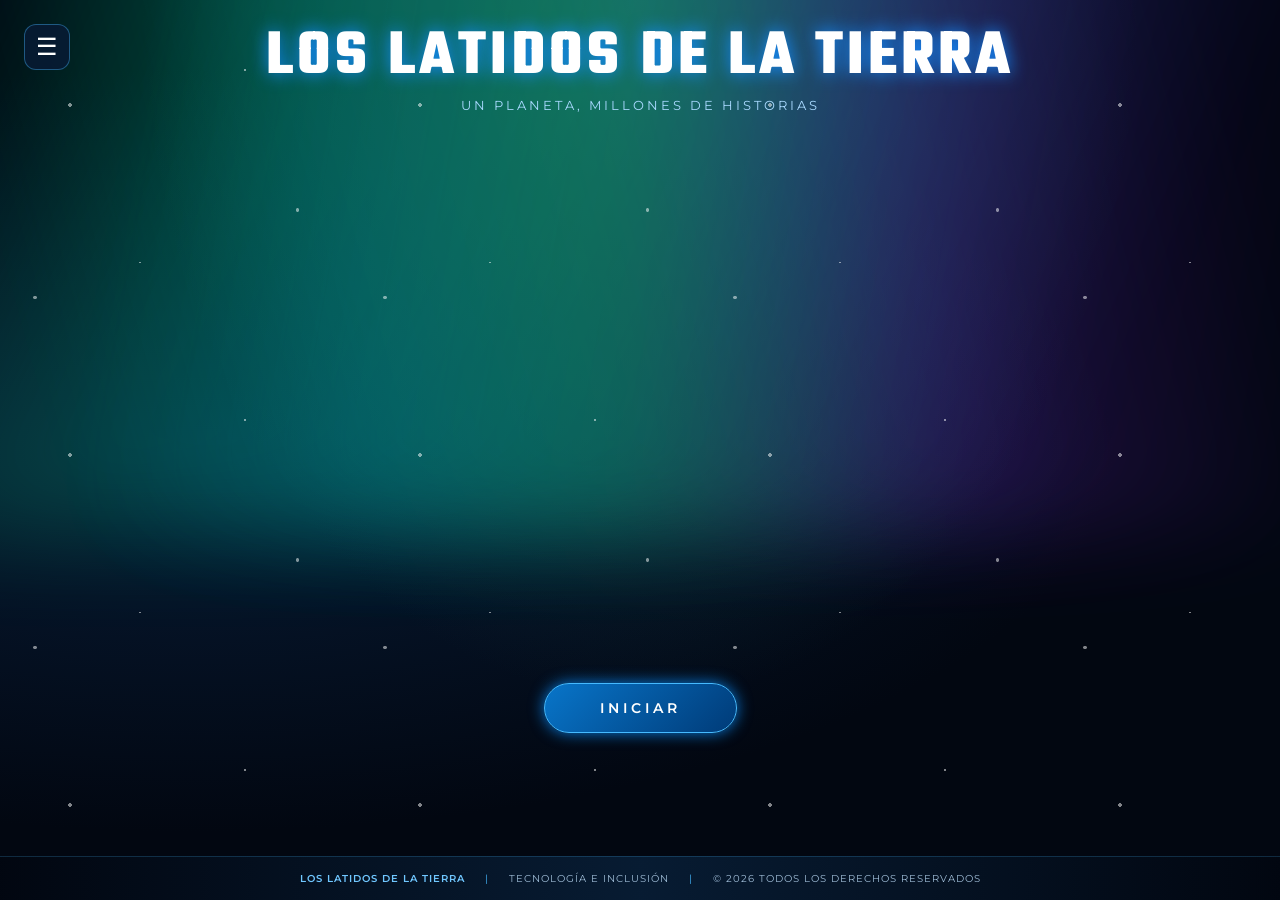
==== commit 89989fe8: "Refactor index.html for improved structure and styles" ====
--- a/index.html
+++ b/index.html
@@ -24,7 +24,9 @@
     font-family: 'Montserrat', sans-serif;
 }
 
-/* FONDO ESPACIAL */
+/* =========================
+   FONDO ESPACIAL Y AURORAS
+========================= */
 
 .fondo-aurora {
     position: fixed;
@@ -96,7 +98,9 @@
     opacity: .5;
 }
 
-/* BOTÓN DEL MENÚ */
+/* =========================
+   BOTÓN MENÚ
+========================= */
 
 .menu-boton {
     position: fixed;
@@ -123,7 +127,41 @@
     box-shadow: 0 0 18px #168bff88;
 }
 
-/* CONTENEDOR */
+/* =========================
+   ENCABEZADO CENTRADO
+========================= */
+
+header {
+    position: absolute;
+    top: 22px;
+    left: 0;
+    right: 0;
+    width: 100%;
+    padding: 0 75px;
+    text-align: center;
+    z-index: 2;
+    pointer-events: none;
+}
+
+h1 {
+    font-family: 'Teko', sans-serif;
+    font-size: clamp(38px, 6vw, 65px);
+    letter-spacing: 4px;
+    color: white;
+    text-shadow: 0 0 18px #168bff;
+    line-height: 1.1;
+}
+
+header p {
+    font-size: clamp(9px, 2vw, 13px);
+    letter-spacing: 3px;
+    color: #a9d9ff;
+    margin-top: 3px;
+}
+
+/* =========================
+   CONTENIDO PRINCIPAL
+========================= */
 
 .contenedor {
     width: 100%;
@@ -133,38 +171,13 @@
     align-items: center;
     justify-content: center;
     position: relative;
-    padding: 125px 15px 75px;
+    padding: 110px 15px 75px;
     z-index: 1;
 }
 
-/* ENCABEZADO */
-
-header {
-    position: absolute;
-    top: 22px;
-    left: 85px;
-    right: 25px;
-    text-align: center;
-    z-index: 2;
-}
-
-h1 {
-    font-family: 'Teko', sans-serif;
-    font-size: clamp(38px, 6vw, 65px);
-    letter-spacing: 4px;
-    color: white;
-    text-shadow: 0 0 18px #168bff;
-    line-height: 1.1;
-}
-
-header p {
-    font-size: clamp(9px, 2vw, 13px);
-    letter-spacing: 3px;
-    color: #a9d9ff;
-    margin-top: 3px;
-}
-
-/* PLANETA */
+/* =========================
+   TIERRA 3D
+========================= */
 
 #tierra {
     width: min(65vw, 520px);
@@ -180,7 +193,9 @@
     display: block;
 }
 
-/* BOTÓN INICIAR */
+/* =========================
+   BOTÓN INICIAR
+========================= */
 
 .boton-iniciar {
     margin-top: 12px;
@@ -209,7 +224,9 @@
     color: white;
 }
 
-/* MENÚ LATERAL */
+/* =========================
+   MENÚ LATERAL
+========================= */
 
 .overlay {
     position: fixed;
@@ -329,7 +346,9 @@
     margin: 25px 0;
 }
 
-/* FOOTER */
+/* =========================
+   FOOTER
+========================= */
 
 footer {
     position: absolute;
@@ -367,7 +386,9 @@
     color: #45baff;
 }
 
-/* RESPONSIVE */
+/* =========================
+   RESPONSIVE
+========================= */
 
 @media (max-width: 600px) {
 
@@ -380,13 +401,11 @@
 
     header {
         top: 17px;
-        left: 68px;
-        right: 10px;
-        text-align: center;
+        padding: 0 55px;
     }
 
     h1 {
-        font-size: clamp(25px, 6vw, 36px);
+        font-size: clamp(24px, 6vw, 36px);
         letter-spacing: 1px;
     }
 
@@ -548,7 +567,7 @@
 
 </aside>
 
-<!-- CONTENIDO -->
+<!-- CONTENIDO PRINCIPAL -->
 
 <div class="contenedor">
 
@@ -562,6 +581,8 @@
     <button class="boton-iniciar">
         <a href="main.html">INICIAR</a>
     </button>
+
+    <!-- FOOTER -->
 
     <footer>
         <div class="footer-contenido">
@@ -575,7 +596,7 @@
 
 </div>
 
-<!-- CONTROL DEL MENÚ -->
+<!-- FUNCIONAMIENTO DEL MENÚ -->
 
 <script>
 const abrirMenu = document.getElementById('abrirMenu');
@@ -604,7 +625,7 @@
 });
 </script>
 
-<!-- THREE.JS -->
+<!-- THREE.JS: TIERRA 3D -->
 
 <script type="module">
 import * as THREE from 'https://esm.sh/three@0.160.1';
@@ -696,7 +717,7 @@
 
         planetaGrupo.add(atmosfera);
 
-        // ESTRELLAS
+        // ESTRELLAS 3D
 
         const posiciones = [];
 
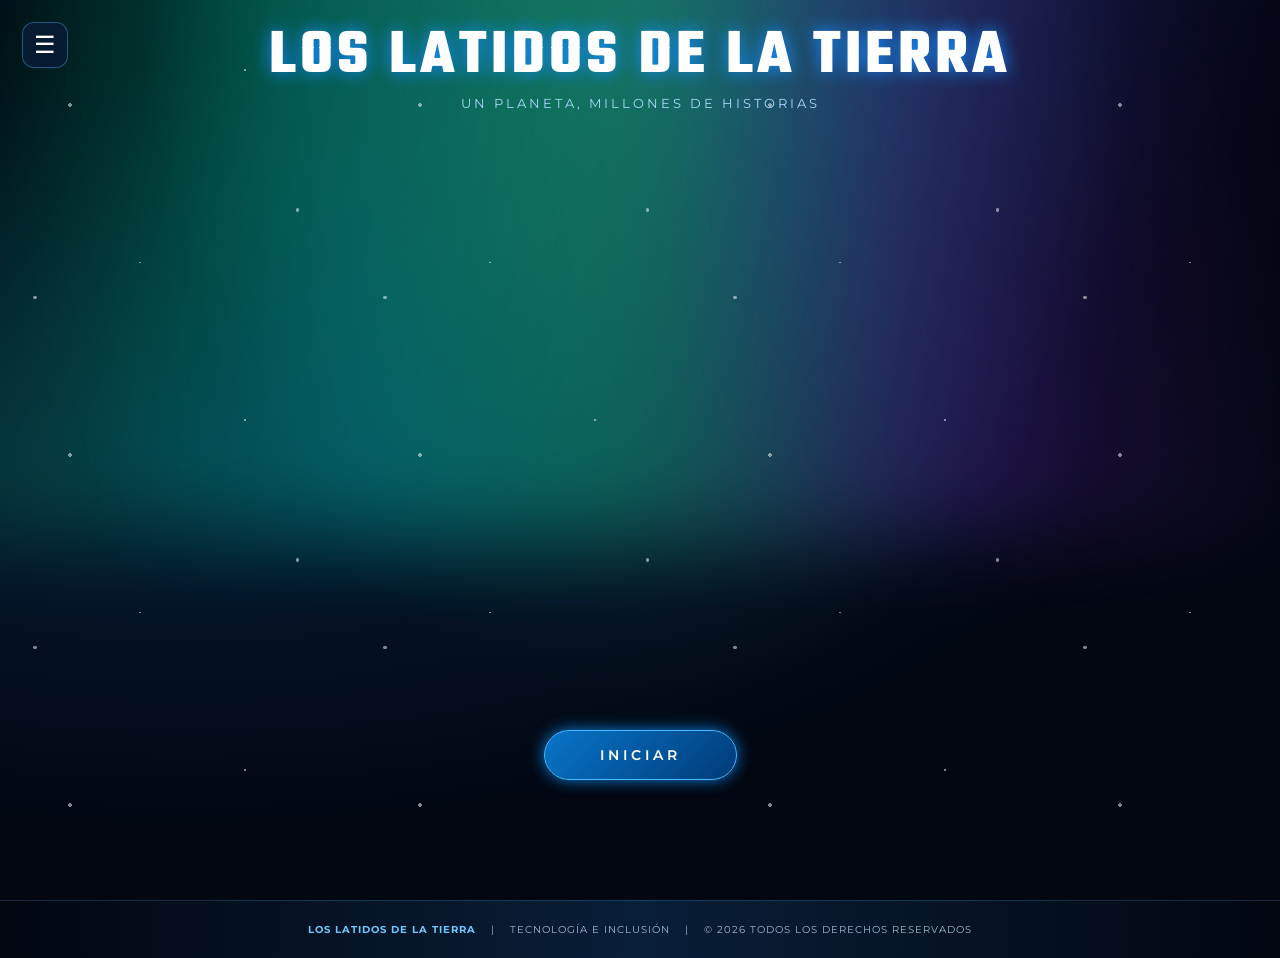
==== commit bd3b0d09: "Update print statement from 'Hello' to 'Goodbye'" ====
--- a/index.html
+++ b/index.html
@@ -15,18 +15,20 @@
     box-sizing: border-box;
 }
 
+html {
+    min-height: 100%;
+    scroll-behavior: smooth;
+}
+
 body {
-    width: 100%;
     min-height: 100vh;
-    overflow: hidden;
+    overflow-x: hidden;
     background: #020711;
     color: white;
     font-family: 'Montserrat', sans-serif;
 }
 
-/* =========================
-   FONDO ESPACIAL Y AURORAS
-========================= */
+/* FONDO ESPACIAL */
 
 .fondo-aurora {
     position: fixed;
@@ -47,7 +49,7 @@
     top: -15%;
     left: -25%;
     filter: blur(45px);
-    opacity: 0.5;
+    opacity: .5;
     animation: movimientoAurora 14s ease-in-out infinite alternate;
 }
 
@@ -64,7 +66,7 @@
         #42ff7655 48%, #8c52ff55 62%,
         transparent 80%);
     animation-duration: 19s;
-    opacity: 0.4;
+    opacity: .4;
 }
 
 .aurora-3 {
@@ -73,7 +75,7 @@
         #00ff9955 50%, #b000ff44 65%,
         transparent 85%);
     animation-duration: 23s;
-    opacity: 0.35;
+    opacity: .35;
 }
 
 @keyframes movimientoAurora {
@@ -98,14 +100,12 @@
     opacity: .5;
 }
 
-/* =========================
-   BOTÓN MENÚ
-========================= */
+/* MENÚ SUPERIOR */
 
 .menu-boton {
     position: fixed;
-    top: 24px;
-    left: 24px;
+    top: 22px;
+    left: 22px;
     z-index: 20;
     width: 46px;
     height: 46px;
@@ -116,10 +116,10 @@
     font-size: 24px;
     cursor: pointer;
     backdrop-filter: blur(12px);
-    transition: .3s;
     display: flex;
     align-items: center;
     justify-content: center;
+    transition: .3s;
 }
 
 .menu-boton:hover {
@@ -127,25 +127,22 @@
     box-shadow: 0 0 18px #168bff88;
 }
 
-/* =========================
-   ENCABEZADO CENTRADO
-========================= */
+/* TÍTULO */
 
 header {
     position: absolute;
     top: 22px;
     left: 0;
-    right: 0;
     width: 100%;
-    padding: 0 75px;
+    padding: 0 85px;
     text-align: center;
     z-index: 2;
     pointer-events: none;
 }
 
-h1 {
+header h1 {
     font-family: 'Teko', sans-serif;
-    font-size: clamp(38px, 6vw, 65px);
+    font-size: clamp(35px, 5vw, 65px);
     letter-spacing: 4px;
     color: white;
     text-shadow: 0 0 18px #168bff;
@@ -153,52 +150,49 @@
 }
 
 header p {
-    font-size: clamp(9px, 2vw, 13px);
+    font-size: clamp(9px, 1.5vw, 13px);
     letter-spacing: 3px;
     color: #a9d9ff;
     margin-top: 3px;
 }
 
-/* =========================
-   CONTENIDO PRINCIPAL
-========================= */
+/* CONTENIDO */
 
 .contenedor {
+    position: relative;
+    z-index: 1;
     width: 100%;
-    height: 100vh;
+    min-height: 100vh;
     display: flex;
     flex-direction: column;
     align-items: center;
     justify-content: center;
-    position: relative;
-    padding: 110px 15px 75px;
-    z-index: 1;
-}
-
-/* =========================
-   TIERRA 3D
-========================= */
+    padding: 135px 20px 35px;
+}
+
+/* TIERRA */
 
 #tierra {
     width: min(65vw, 520px);
     height: min(65vw, 520px);
-    max-height: 52vh;
+    max-height: 55vh;
     position: relative;
-    z-index: 1;
+    flex-shrink: 0;
 }
 
 #tierra canvas {
+    display: block;
     width: 100%;
     height: 100%;
-    display: block;
-}
-
-/* =========================
-   BOTÓN INICIAR
-========================= */
+}
+
+/* BOTÓN INICIAR */
 
 .boton-iniciar {
-    margin-top: 12px;
+    display: inline-flex;
+    align-items: center;
+    justify-content: center;
+    margin-top: 15px;
     padding: 15px 55px;
     border: 1px solid #45baff;
     border-radius: 40px;
@@ -211,7 +205,7 @@
     cursor: pointer;
     box-shadow: 0 0 15px #087bdc;
     transition: .3s ease;
-    z-index: 2;
+    text-decoration: none;
 }
 
 .boton-iniciar:hover {
@@ -219,21 +213,46 @@
     box-shadow: 0 0 30px #159dff;
 }
 
-.boton-iniciar a {
-    text-decoration: none;
-    color: white;
-}
-
-/* =========================
-   MENÚ LATERAL
-========================= */
+/* FOOTER */
+
+footer {
+    position: relative;
+    z-index: 5;
+    width: 100%;
+    padding: 20px 15px;
+    background: linear-gradient(90deg, #020711ee, #09213bee, #020711ee);
+    border-top: 1px solid #45baff33;
+    backdrop-filter: blur(12px);
+}
+
+.footer-contenido {
+    max-width: 1100px;
+    margin: auto;
+    display: flex;
+    flex-wrap: wrap;
+    justify-content: center;
+    align-items: center;
+    gap: 8px 15px;
+    text-align: center;
+    color: #9ebbd5;
+    font-size: 10px;
+    line-height: 1.7;
+    letter-spacing: 1px;
+}
+
+.footer-nombre {
+    color: #70c7ff;
+    font-weight: 700;
+}
+
+/* OVERLAY */
 
 .overlay {
     position: fixed;
     inset: 0;
-    background: #0009;
+    z-index: 29;
+    background: #000a;
     backdrop-filter: blur(3px);
-    z-index: 29;
     opacity: 0;
     visibility: hidden;
     transition: .3s;
@@ -243,21 +262,26 @@
     opacity: 1;
     visibility: visible;
 }
+
+/* MENÚ LATERAL */
 
 .menu-lateral {
     position: fixed;
     top: 0;
     left: 0;
-    width: min(350px, 85%);
+    width: min(370px, 88%);
     height: 100vh;
+    height: 100dvh;
     z-index: 30;
-    padding: 35px 25px;
-    background: linear-gradient(160deg, #071b35f5, #020711fa);
+    padding: 35px 25px 45px;
+    background: linear-gradient(160deg, #071b35f7, #020711fc);
     border-right: 1px solid #45baff55;
     backdrop-filter: blur(20px);
     transform: translateX(-105%);
     transition: transform .4s ease;
     overflow-y: auto;
+    overscroll-behavior: contain;
+    -webkit-overflow-scrolling: touch;
 }
 
 .menu-lateral.activo {
@@ -267,11 +291,13 @@
 .cerrar-menu {
     position: absolute;
     right: 20px;
-    top: 20px;
+    top: 15px;
+    width: 35px;
+    height: 35px;
     background: transparent;
     color: white;
     border: none;
-    font-size: 28px;
+    font-size: 30px;
     cursor: pointer;
 }
 
@@ -279,20 +305,21 @@
     font-family: 'Teko', sans-serif;
     font-size: 30px;
     letter-spacing: 2px;
+    line-height: 1.2;
     color: #75caff;
-    margin-bottom: 5px;
-    padding-right: 20px;
+    padding-right: 25px;
 }
 
 .menu-subtitulo {
     color: #9dbbd3;
     font-size: 10px;
     letter-spacing: 2px;
-    margin-bottom: 35px;
+    margin-top: 5px;
+    margin-bottom: 25px;
 }
 
 .menu-seccion {
-    margin-bottom: 28px;
+    margin-bottom: 25px;
 }
 
 .menu-seccion h3 {
@@ -307,6 +334,7 @@
     font-size: 12px;
     line-height: 1.9;
     color: #c2d5e8;
+    overflow-wrap: anywhere;
 }
 
 .menu-enlace {
@@ -319,6 +347,7 @@
     margin: 15px 0;
     transition: .3s;
     overflow-wrap: anywhere;
+    word-break: break-word;
 }
 
 .menu-enlace:hover {
@@ -327,8 +356,8 @@
 }
 
 .menu-icono {
-    width: 32px;
-    height: 32px;
+    width: 34px;
+    height: 34px;
     flex-shrink: 0;
     display: flex;
     justify-content: center;
@@ -343,69 +372,40 @@
     width: 100%;
     height: 1px;
     background: #45baff33;
-    margin: 25px 0;
-}
-
-/* =========================
-   FOOTER
-========================= */
-
-footer {
-    position: absolute;
-    bottom: 0;
-    left: 0;
-    width: 100%;
-    padding: 15px 20px;
-    background: linear-gradient(90deg, #020711cc, #09213bcc, #020711cc);
-    border-top: 1px solid #45baff33;
-    backdrop-filter: blur(12px);
-    display: flex;
-    justify-content: center;
-    align-items: center;
-    text-align: center;
-    z-index: 5;
-}
-
-.footer-contenido {
-    display: flex;
-    flex-wrap: wrap;
-    justify-content: center;
-    align-items: center;
-    gap: 8px 20px;
-    color: #9ebbd5;
-    font-size: 10px;
-    letter-spacing: 1px;
-}
-
-.footer-nombre {
-    color: #70c7ff;
-    font-weight: 600;
-}
-
-.footer-separador {
-    color: #45baff;
-}
-
-/* =========================
-   RESPONSIVE
-========================= */
+    margin: 23px 0;
+}
+
+/* TABLETS */
+
+@media (max-width: 900px) {
+    #tierra {
+        width: min(75vw, 480px);
+        height: min(75vw, 480px);
+    }
+
+    header h1 {
+        letter-spacing: 2px;
+    }
+}
+
+/* CELULARES */
 
 @media (max-width: 600px) {
 
     .menu-boton {
-        top: 15px;
-        left: 15px;
+        top: 14px;
+        left: 14px;
         width: 42px;
         height: 42px;
     }
 
     header {
         top: 17px;
-        padding: 0 55px;
-    }
-
-    h1 {
-        font-size: clamp(24px, 6vw, 36px);
+        padding: 0 60px;
+    }
+
+    header h1 {
+        font-size: clamp(23px, 6vw, 35px);
         letter-spacing: 1px;
     }
 
@@ -415,68 +415,114 @@
     }
 
     .contenedor {
+        min-height: 100svh;
+        padding: 115px 12px 40px;
+    }
+
+    #tierra {
+        width: min(88vw, 420px);
+        height: min(88vw, 420px);
+        max-height: 48vh;
+    }
+
+    .boton-iniciar {
+        margin-top: 12px;
+        padding: 13px 42px;
+        font-size: 12px;
+    }
+
+    footer {
+        padding: 17px 12px;
+    }
+
+    .footer-contenido {
+        flex-direction: column;
+        gap: 5px;
+        font-size: 9px;
+    }
+
+    .footer-separador {
+        display: none;
+    }
+
+    .menu-lateral {
+        width: min(350px, 90%);
+        padding: 30px 22px 40px;
+    }
+}
+
+/* PANTALLAS MUY PEQUEÑAS */
+
+@media (max-width: 360px) {
+
+    header {
+        padding: 0 55px;
+    }
+
+    header h1 {
+        font-size: 22px;
+    }
+
+    header p {
+        font-size: 7px;
+    }
+
+    #tierra {
+        width: 85vw;
+        height: 85vw;
+    }
+
+    .menu-logo {
+        font-size: 26px;
+    }
+}
+
+/* PANTALLAS BAJAS */
+
+@media (max-height: 650px) and (min-width: 601px) {
+
+    .contenedor {
         padding-top: 100px;
-        padding-bottom: 65px;
-    }
-
-    #tierra {
-        width: 90vw;
-        height: 90vw;
-        max-height: 45vh;
-    }
-
-    .boton-iniciar {
-        margin-top: 15px;
-        padding: 13px 40px;
-    }
-
-    footer {
-        padding: 12px 8px;
-    }
-
-    .footer-contenido {
-        font-size: 8px;
-        gap: 5px 9px;
-    }
-
-    .aurora {
-        filter: blur(30px);
-    }
-}
-
-/* PANTALLAS BAJAS */
-
-@media (max-height: 650px) {
-
-    .contenedor {
-        padding-top: 85px;
-        padding-bottom: 55px;
+        padding-bottom: 25px;
     }
 
     header {
         top: 10px;
     }
 
-    h1 {
-        font-size: 35px;
+    header h1 {
+        font-size: 38px;
     }
 
     #tierra {
-        max-height: 40vh;
-    }
-}
+        width: min(45vh, 380px);
+        height: min(45vh, 380px);
+        max-height: 45vh;
+    }
+
+    .boton-iniciar {
+        margin-top: 8px;
+    }
+}
+
+/* MOVIMIENTO REDUCIDO */
 
 @media (prefers-reduced-motion: reduce) {
     .aurora {
         animation: none;
     }
+
+    * {
+        scroll-behavior: auto !important;
+        transition-duration: .01ms !important;
+    }
 }
 </style>
 </head>
 
 <body>
 
-<!-- FONDO AURORAS -->
+<!-- FONDO -->
 
 <div class="fondo-aurora">
     <div class="aurora aurora-1"></div>
@@ -496,7 +542,7 @@
 
 <div class="overlay" id="overlay"></div>
 
-<!-- PANEL LATERAL -->
+<!-- MENÚ LATERAL COMPLETO -->
 
 <aside class="menu-lateral" id="menuLateral">
 
@@ -512,18 +558,18 @@
         <h3>Sobre el proyecto</h3>
         <p>
             Los latidos de la Tierra es una experiencia interactiva
-            diseñada para acercar a las personas al conocimiento
-            de nuestro planeta mediante tecnología, sonidos y
-            recursos digitales accesibles.
+            que busca acercar a las personas al conocimiento de
+            nuestro planeta mediante tecnología, sonidos y recursos
+            digitales accesibles.
         </p>
     </section>
 
     <div class="menu-linea"></div>
 
     <section class="menu-seccion">
-        <h3>Objetivo</h3>
+        <h3>Objetivo del proyecto</h3>
         <p>
-            Crear una experiencia inclusiva que permita explorar
+            Desarrollar una experiencia inclusiva que permita explorar
             y conocer nuestro planeta mediante estímulos auditivos
             y elementos interactivos, especialmente pensada para
             personas con discapacidad visual.
@@ -533,16 +579,28 @@
     <div class="menu-linea"></div>
 
     <section class="menu-seccion">
+        <h3>¿Qué encontrarás?</h3>
+        <p>
+            Una representación interactiva de la Tierra, sonidos
+            ambientales y contenido diseñado para ofrecer una
+            experiencia de exploración diferente, combinando
+            tecnología, naturaleza y accesibilidad.
+        </p>
+    </section>
+
+    <div class="menu-linea"></div>
+
+    <section class="menu-seccion">
         <h3>Información de contacto</h3>
 
         <a class="menu-enlace" href="mailto:TU_CORREO@ejemplo.com">
             <span class="menu-icono">✉</span>
-            TU_CORREO@ejemplo.com
+            <span>TU_CORREO@ejemplo.com</span>
         </a>
 
         <a class="menu-enlace" href="tel:+520000000000">
             <span class="menu-icono">☎</span>
-            +52 000 000 0000
+            <span>+52 000 000 0000</span>
         </a>
 
         <a class="menu-enlace"
@@ -550,7 +608,7 @@
            target="_blank"
            rel="noopener noreferrer">
             <span class="menu-icono">⌘</span>
-            GitHub
+            <span>GitHub</span>
         </a>
     </section>
 
@@ -559,17 +617,39 @@
     <section class="menu-seccion">
         <h3>Acerca de</h3>
         <p>
-            Una propuesta que combina tecnología, innovación
-            y accesibilidad para descubrir las maravillas
-            de nuestro planeta.
+            Este proyecto representa una propuesta de innovación
+            tecnológica enfocada en la inclusión y la accesibilidad.
+            Su propósito es demostrar cómo las herramientas digitales
+            pueden convertirse en medios para aprender, experimentar
+            y descubrir el mundo de una manera diferente.
         </p>
     </section>
 
+    <div class="menu-linea"></div>
+
+    <section class="menu-seccion">
+        <h3>Desarrollo del proyecto</h3>
+        <p>
+            Una propuesta que combina diseño web, visualización
+            tridimensional, recursos multimedia y principios de
+            accesibilidad para crear una experiencia educativa.
+        </p>
+    </section>
+
+    <div class="menu-linea"></div>
+
+    <section class="menu-seccion">
+        <h3>Gracias por visitarnos</h3>
+        <p>
+            Explora, escucha y descubre los latidos de nuestro planeta.
+        </p>
+    </section>
+
 </aside>
 
 <!-- CONTENIDO PRINCIPAL -->
 
-<div class="contenedor">
+<main class="contenedor">
 
     <header>
         <h1>LOS LATIDOS DE LA TIERRA</h1>
@@ -578,23 +658,29 @@
 
     <div id="tierra"></div>
 
-    <button class="boton-iniciar">
-        <a href="main.html">INICIAR</a>
-    </button>
-
-    <!-- FOOTER -->
-
-    <footer>
-        <div class="footer-contenido">
-            <span class="footer-nombre">LOS LATIDOS DE LA TIERRA</span>
-            <span class="footer-separador">|</span>
-            <span>TECNOLOGÍA E INCLUSIÓN</span>
-            <span class="footer-separador">|</span>
-            <span>© 2026 TODOS LOS DERECHOS RESERVADOS</span>
-        </div>
-    </footer>
-
-</div>
+    <a href="main.html" class="boton-iniciar">
+        INICIAR
+    </a>
+
+</main>
+
+<!-- FOOTER -->
+
+<footer>
+    <div class="footer-contenido">
+        <span class="footer-nombre">
+            LOS LATIDOS DE LA TIERRA
+        </span>
+
+        <span class="footer-separador">|</span>
+
+        <span>TECNOLOGÍA E INCLUSIÓN</span>
+
+        <span class="footer-separador">|</span>
+
+        <span>© 2026 TODOS LOS DERECHOS RESERVADOS</span>
+    </div>
+</footer>
 
 <!-- FUNCIONAMIENTO DEL MENÚ -->
 
@@ -621,7 +707,9 @@
 overlay.addEventListener('click', cerrarPanel);
 
 document.addEventListener('keydown', (e) => {
-    if (e.key === 'Escape') cerrarPanel();
+    if (e.key === 'Escape') {
+        cerrarPanel();
+    }
 });
 </script>
 
@@ -631,6 +719,7 @@
 import * as THREE from 'https://esm.sh/three@0.160.1';
 
 const contenedor = document.getElementById('tierra');
+
 const escena = new THREE.Scene();
 
 const camara = new THREE.PerspectiveCamera(45, 1, 0.1, 100);
@@ -652,7 +741,7 @@
 luzSolar.position.set(-4, 2, 5);
 escena.add(luzSolar);
 
-// PLANETA
+// GRUPO DE LA TIERRA
 
 const planetaGrupo = new THREE.Group();
 escena.add(planetaGrupo);
@@ -762,22 +851,30 @@
         }
 
         animar();
+    },
+    undefined,
+    (error) => {
+        console.error('No se pudo cargar la textura de la Tierra:', error);
     }
 );
 
-// AJUSTAR PANTALLA
+// AJUSTAR TAMAÑO
 
 function ajustarPantalla() {
     const ancho = contenedor.clientWidth;
     const alto = contenedor.clientHeight;
 
+    if (!ancho || !alto) return;
+
     camara.aspect = ancho / alto;
     camara.updateProjectionMatrix();
 
     renderizador.setSize(ancho, alto);
 }
 
-window.addEventListener('resize', ajustarPantalla);
+const observador = new ResizeObserver(ajustarPantalla);
+observador.observe(contenedor);
+
 ajustarPantalla();
 
 </script>
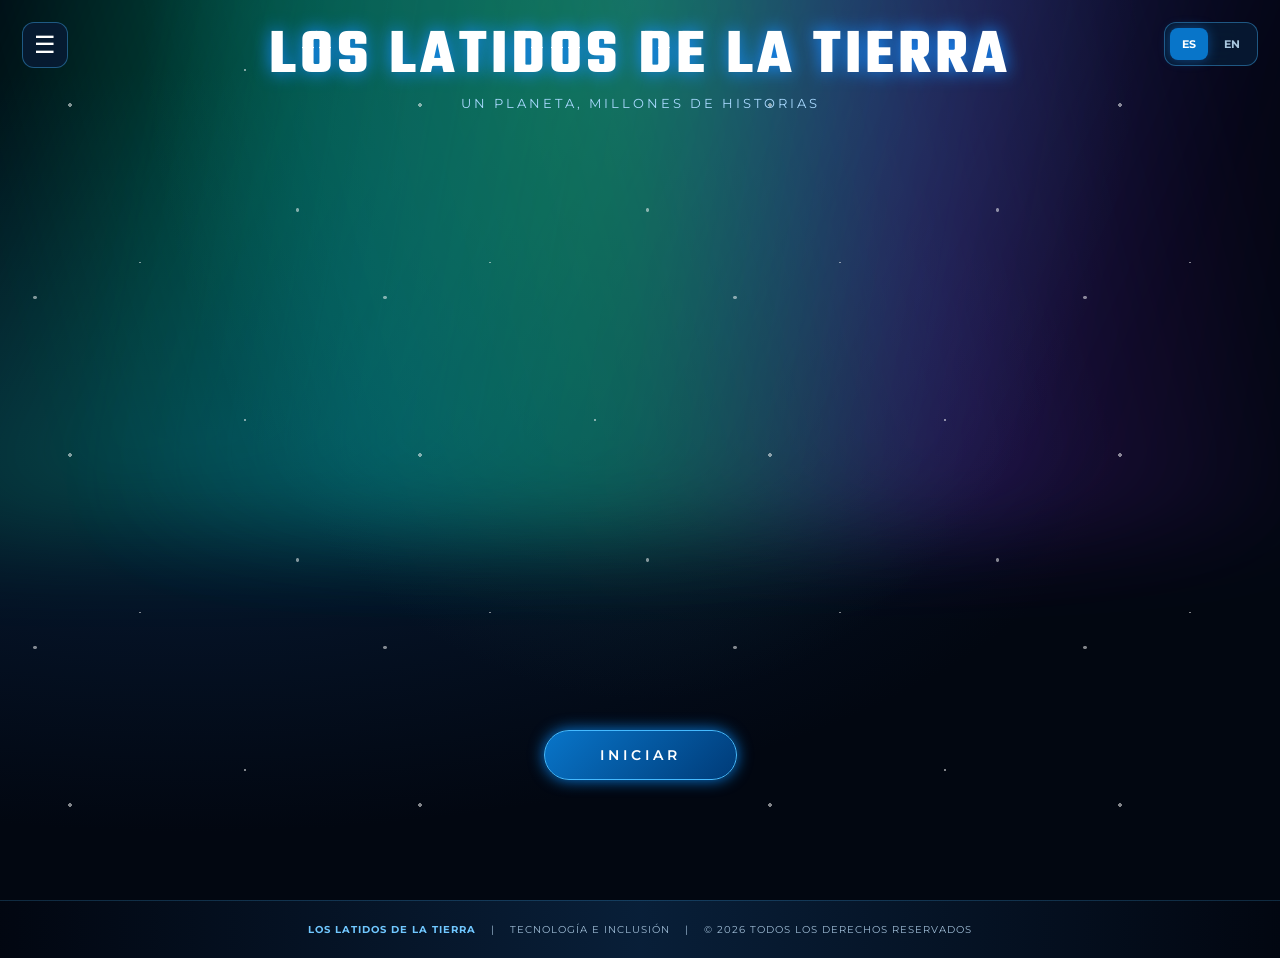
==== commit 44324e87: "Update index.html" ====
--- a/index.html
+++ b/index.html
@@ -9,520 +9,117 @@
 <link href="https://fonts.googleapis.com/css2?family=Teko:wght@500;600&family=Montserrat:wght@400;500;600;700&display=swap" rel="stylesheet">
 
 <style>
-* {
-    margin: 0;
-    padding: 0;
-    box-sizing: border-box;
-}
-
-html {
-    min-height: 100%;
-    scroll-behavior: smooth;
-}
-
-body {
-    min-height: 100vh;
-    overflow-x: hidden;
-    background: #020711;
-    color: white;
-    font-family: 'Montserrat', sans-serif;
-}
+*{margin:0;padding:0;box-sizing:border-box}
+html{min-height:100%;scroll-behavior:smooth}
+body{min-height:100vh;overflow-x:hidden;background:#020711;color:white;font-family:'Montserrat',sans-serif}
 
 /* FONDO ESPACIAL */
-
-.fondo-aurora {
-    position: fixed;
-    inset: 0;
-    overflow: hidden;
-    z-index: 0;
-    pointer-events: none;
-    background:
-        radial-gradient(ellipse at 50% 0%, #123b43 0%, transparent 55%),
-        radial-gradient(ellipse at 15% 50%, #071b35 0%, transparent 60%),
-        #020711;
-}
-
-.aurora {
-    position: absolute;
-    width: 150%;
-    height: 75%;
-    top: -15%;
-    left: -25%;
-    filter: blur(45px);
-    opacity: .5;
-    animation: movimientoAurora 14s ease-in-out infinite alternate;
-}
-
-.aurora-1 {
-    background: linear-gradient(115deg,
-        transparent 15%, #00ff9d55 30%,
-        #00e5a055 42%, #00aaff44 55%,
-        transparent 75%);
-}
-
-.aurora-2 {
-    background: linear-gradient(75deg,
-        transparent 20%, #00ffcc55 35%,
-        #42ff7655 48%, #8c52ff55 62%,
-        transparent 80%);
-    animation-duration: 19s;
-    opacity: .4;
-}
-
-.aurora-3 {
-    background: linear-gradient(100deg,
-        transparent 25%, #00bfff44 38%,
-        #00ff9955 50%, #b000ff44 65%,
-        transparent 85%);
-    animation-duration: 23s;
-    opacity: .35;
-}
-
-@keyframes movimientoAurora {
-    0% {
-        transform: translateX(-5%) translateY(0) rotate(-8deg) scaleY(.8);
-    }
-    100% {
-        transform: translateX(8%) translateY(-3%) rotate(-4deg) scaleY(.9);
-    }
-}
-
-.estrellas-fondo {
-    position: absolute;
-    inset: 0;
-    background-image:
-        radial-gradient(2px 2px at 20% 30%, white 80%, transparent),
-        radial-gradient(1px 1px at 70% 20%, white 80%, transparent),
-        radial-gradient(2px 2px at 85% 60%, white 80%, transparent),
-        radial-gradient(1px 1px at 40% 75%, white 80%, transparent),
-        radial-gradient(2px 2px at 10% 85%, white 80%, transparent);
-    background-size: 350px 350px;
-    opacity: .5;
-}
-
-/* MENÚ SUPERIOR */
-
-.menu-boton {
-    position: fixed;
-    top: 22px;
-    left: 22px;
-    z-index: 20;
-    width: 46px;
-    height: 46px;
-    border: 1px solid #45baff66;
-    border-radius: 12px;
-    background: #071b35dd;
-    color: white;
-    font-size: 24px;
-    cursor: pointer;
-    backdrop-filter: blur(12px);
-    display: flex;
-    align-items: center;
-    justify-content: center;
-    transition: .3s;
-}
-
-.menu-boton:hover {
-    background: #0875c9;
-    box-shadow: 0 0 18px #168bff88;
-}
+.fondo-aurora{position:fixed;inset:0;overflow:hidden;z-index:0;pointer-events:none;background:radial-gradient(ellipse at 50% 0%,#123b43 0%,transparent 55%),radial-gradient(ellipse at 15% 50%,#071b35 0%,transparent 60%),#020711}
+.aurora{position:absolute;width:150%;height:75%;top:-15%;left:-25%;filter:blur(45px);opacity:.5;animation:movimientoAurora 14s ease-in-out infinite alternate}
+.aurora-1{background:linear-gradient(115deg,transparent 15%,#00ff9d55 30%,#00e5a055 42%,#00aaff44 55%,transparent 75%)}
+.aurora-2{background:linear-gradient(75deg,transparent 20%,#00ffcc55 35%,#42ff7655 48%,#8c52ff55 62%,transparent 80%);animation-duration:19s;opacity:.4}
+.aurora-3{background:linear-gradient(100deg,transparent 25%,#00bfff44 38%,#00ff9955 50%,#b000ff44 65%,transparent 85%);animation-duration:23s;opacity:.35}
+@keyframes movimientoAurora{0%{transform:translateX(-5%) translateY(0) rotate(-8deg) scaleY(.8)}100%{transform:translateX(8%) translateY(-3%) rotate(-4deg) scaleY(.9)}}
+.estrellas-fondo{position:absolute;inset:0;background-image:radial-gradient(2px 2px at 20% 30%,white 80%,transparent),radial-gradient(1px 1px at 70% 20%,white 80%,transparent),radial-gradient(2px 2px at 85% 60%,white 80%,transparent),radial-gradient(1px 1px at 40% 75%,white 80%,transparent),radial-gradient(2px 2px at 10% 85%,white 80%,transparent);background-size:350px 350px;opacity:.5}
+
+/* CONTROLES SUPERIORES */
+.menu-boton{position:fixed;top:22px;left:22px;z-index:20;width:46px;height:46px;border:1px solid #45baff66;border-radius:12px;background:#071b35dd;color:white;font-size:24px;cursor:pointer;backdrop-filter:blur(12px);display:flex;align-items:center;justify-content:center;transition:.3s}
+.menu-boton:hover{background:#0875c9;box-shadow:0 0 18px #168bff88}
+
+.idiomas{position:fixed;top:22px;right:22px;z-index:20;display:flex;gap:4px;padding:5px;background:#071b35dd;border:1px solid #45baff66;border-radius:12px;backdrop-filter:blur(12px)}
+.idioma-btn{border:0;border-radius:8px;padding:9px 12px;background:transparent;color:#a9c7df;font-family:'Montserrat',sans-serif;font-size:11px;font-weight:700;cursor:pointer;transition:.25s}
+.idioma-btn:hover{color:white;background:#168bff44}
+.idioma-btn.activo{background:#0875c9;color:white;box-shadow:0 0 12px #168bff66}
 
 /* TÍTULO */
-
-header {
-    position: absolute;
-    top: 22px;
-    left: 0;
-    width: 100%;
-    padding: 0 85px;
-    text-align: center;
-    z-index: 2;
-    pointer-events: none;
-}
-
-header h1 {
-    font-family: 'Teko', sans-serif;
-    font-size: clamp(35px, 5vw, 65px);
-    letter-spacing: 4px;
-    color: white;
-    text-shadow: 0 0 18px #168bff;
-    line-height: 1.1;
-}
-
-header p {
-    font-size: clamp(9px, 1.5vw, 13px);
-    letter-spacing: 3px;
-    color: #a9d9ff;
-    margin-top: 3px;
-}
+header{position:absolute;top:22px;left:0;width:100%;padding:0 150px;text-align:center;z-index:2;pointer-events:none}
+header h1{font-family:'Teko',sans-serif;font-size:clamp(35px,5vw,65px);letter-spacing:4px;color:white;text-shadow:0 0 18px #168bff;line-height:1.1}
+header p{font-size:clamp(9px,1.5vw,13px);letter-spacing:3px;color:#a9d9ff;margin-top:3px}
 
 /* CONTENIDO */
-
-.contenedor {
-    position: relative;
-    z-index: 1;
-    width: 100%;
-    min-height: 100vh;
-    display: flex;
-    flex-direction: column;
-    align-items: center;
-    justify-content: center;
-    padding: 135px 20px 35px;
-}
+.contenedor{position:relative;z-index:1;width:100%;min-height:100vh;display:flex;flex-direction:column;align-items:center;justify-content:center;padding:135px 20px 35px}
 
 /* TIERRA */
-
-#tierra {
-    width: min(65vw, 520px);
-    height: min(65vw, 520px);
-    max-height: 55vh;
-    position: relative;
-    flex-shrink: 0;
-}
-
-#tierra canvas {
-    display: block;
-    width: 100%;
-    height: 100%;
-}
+#tierra{width:min(65vw,520px);height:min(65vw,520px);max-height:55vh;position:relative;flex-shrink:0}
+#tierra canvas{display:block;width:100%;height:100%}
 
 /* BOTÓN INICIAR */
-
-.boton-iniciar {
-    display: inline-flex;
-    align-items: center;
-    justify-content: center;
-    margin-top: 15px;
-    padding: 15px 55px;
-    border: 1px solid #45baff;
-    border-radius: 40px;
-    background: linear-gradient(135deg, #0875c9, #003b78);
-    color: white;
-    font-family: 'Montserrat', sans-serif;
-    font-size: 14px;
-    font-weight: 600;
-    letter-spacing: 4px;
-    cursor: pointer;
-    box-shadow: 0 0 15px #087bdc;
-    transition: .3s ease;
-    text-decoration: none;
-}
-
-.boton-iniciar:hover {
-    transform: scale(1.07);
-    box-shadow: 0 0 30px #159dff;
-}
+.boton-iniciar{display:inline-flex;align-items:center;justify-content:center;margin-top:15px;padding:15px 55px;border:1px solid #45baff;border-radius:40px;background:linear-gradient(135deg,#0875c9,#003b78);color:white;font-family:'Montserrat',sans-serif;font-size:14px;font-weight:600;letter-spacing:4px;cursor:pointer;box-shadow:0 0 15px #087bdc;transition:.3s ease;text-decoration:none}
+.boton-iniciar:hover{transform:scale(1.07);box-shadow:0 0 30px #159dff}
 
 /* FOOTER */
-
-footer {
-    position: relative;
-    z-index: 5;
-    width: 100%;
-    padding: 20px 15px;
-    background: linear-gradient(90deg, #020711ee, #09213bee, #020711ee);
-    border-top: 1px solid #45baff33;
-    backdrop-filter: blur(12px);
-}
-
-.footer-contenido {
-    max-width: 1100px;
-    margin: auto;
-    display: flex;
-    flex-wrap: wrap;
-    justify-content: center;
-    align-items: center;
-    gap: 8px 15px;
-    text-align: center;
-    color: #9ebbd5;
-    font-size: 10px;
-    line-height: 1.7;
-    letter-spacing: 1px;
-}
-
-.footer-nombre {
-    color: #70c7ff;
-    font-weight: 700;
-}
+footer{position:relative;z-index:5;width:100%;padding:20px 15px;background:linear-gradient(90deg,#020711ee,#09213bee,#020711ee);border-top:1px solid #45baff33;backdrop-filter:blur(12px)}
+.footer-contenido{max-width:1100px;margin:auto;display:flex;flex-wrap:wrap;justify-content:center;align-items:center;gap:8px 15px;text-align:center;color:#9ebbd5;font-size:10px;line-height:1.7;letter-spacing:1px}
+.footer-nombre{color:#70c7ff;font-weight:700}
 
 /* OVERLAY */
-
-.overlay {
-    position: fixed;
-    inset: 0;
-    z-index: 29;
-    background: #000a;
-    backdrop-filter: blur(3px);
-    opacity: 0;
-    visibility: hidden;
-    transition: .3s;
-}
-
-.overlay.activo {
-    opacity: 1;
-    visibility: visible;
-}
+.overlay{position:fixed;inset:0;z-index:29;background:#000a;backdrop-filter:blur(3px);opacity:0;visibility:hidden;transition:.3s}
+.overlay.activo{opacity:1;visibility:visible}
 
 /* MENÚ LATERAL */
-
-.menu-lateral {
-    position: fixed;
-    top: 0;
-    left: 0;
-    width: min(370px, 88%);
-    height: 100vh;
-    height: 100dvh;
-    z-index: 30;
-    padding: 35px 25px 45px;
-    background: linear-gradient(160deg, #071b35f7, #020711fc);
-    border-right: 1px solid #45baff55;
-    backdrop-filter: blur(20px);
-    transform: translateX(-105%);
-    transition: transform .4s ease;
-    overflow-y: auto;
-    overscroll-behavior: contain;
-    -webkit-overflow-scrolling: touch;
-}
-
-.menu-lateral.activo {
-    transform: translateX(0);
-}
-
-.cerrar-menu {
-    position: absolute;
-    right: 20px;
-    top: 15px;
-    width: 35px;
-    height: 35px;
-    background: transparent;
-    color: white;
-    border: none;
-    font-size: 30px;
-    cursor: pointer;
-}
-
-.menu-logo {
-    font-family: 'Teko', sans-serif;
-    font-size: 30px;
-    letter-spacing: 2px;
-    line-height: 1.2;
-    color: #75caff;
-    padding-right: 25px;
-}
-
-.menu-subtitulo {
-    color: #9dbbd3;
-    font-size: 10px;
-    letter-spacing: 2px;
-    margin-top: 5px;
-    margin-bottom: 25px;
-}
-
-.menu-seccion {
-    margin-bottom: 25px;
-}
-
-.menu-seccion h3 {
-    font-size: 12px;
-    color: #58baff;
-    letter-spacing: 2px;
-    margin-bottom: 12px;
-    text-transform: uppercase;
-}
-
-.menu-seccion p {
-    font-size: 12px;
-    line-height: 1.9;
-    color: #c2d5e8;
-    overflow-wrap: anywhere;
-}
-
-.menu-enlace {
-    display: flex;
-    align-items: center;
-    gap: 12px;
-    color: #d9ecff;
-    text-decoration: none;
-    font-size: 12px;
-    margin: 15px 0;
-    transition: .3s;
-    overflow-wrap: anywhere;
-    word-break: break-word;
-}
-
-.menu-enlace:hover {
-    color: #48baff;
-    transform: translateX(5px);
-}
-
-.menu-icono {
-    width: 34px;
-    height: 34px;
-    flex-shrink: 0;
-    display: flex;
-    justify-content: center;
-    align-items: center;
-    border-radius: 9px;
-    background: #168bff22;
-    border: 1px solid #168bff55;
-    font-size: 15px;
-}
-
-.menu-linea {
-    width: 100%;
-    height: 1px;
-    background: #45baff33;
-    margin: 23px 0;
-}
+.menu-lateral{position:fixed;top:0;left:0;width:min(370px,88%);height:100vh;height:100dvh;z-index:30;padding:35px 25px 45px;background:linear-gradient(160deg,#071b35f7,#020711fc);border-right:1px solid #45baff55;backdrop-filter:blur(20px);transform:translateX(-105%);transition:transform .4s ease;overflow-y:auto;overscroll-behavior:contain;-webkit-overflow-scrolling:touch}
+.menu-lateral.activo{transform:translateX(0)}
+.cerrar-menu{position:absolute;right:20px;top:15px;width:35px;height:35px;background:transparent;color:white;border:none;font-size:30px;cursor:pointer}
+.menu-logo{font-family:'Teko',sans-serif;font-size:30px;letter-spacing:2px;line-height:1.2;color:#75caff;padding-right:25px}
+.menu-subtitulo{color:#9dbbd3;font-size:10px;letter-spacing:2px;margin-top:5px;margin-bottom:25px}
+.menu-seccion{margin-bottom:25px}
+.menu-seccion h3{font-size:12px;color:#58baff;letter-spacing:2px;margin-bottom:12px;text-transform:uppercase}
+.menu-seccion p{font-size:12px;line-height:1.9;color:#c2d5e8;overflow-wrap:anywhere}
+.menu-enlace{display:flex;align-items:center;gap:12px;color:#d9ecff;text-decoration:none;font-size:12px;margin:15px 0;transition:.3s;overflow-wrap:anywhere;word-break:break-word}
+.menu-enlace:hover{color:#48baff;transform:translateX(5px)}
+.menu-icono{width:34px;height:34px;flex-shrink:0;display:flex;justify-content:center;align-items:center;border-radius:9px;background:#168bff22;border:1px solid #168bff55;font-size:15px}
+.menu-linea{width:100%;height:1px;background:#45baff33;margin:23px 0}
 
 /* TABLETS */
-
-@media (max-width: 900px) {
-    #tierra {
-        width: min(75vw, 480px);
-        height: min(75vw, 480px);
-    }
-
-    header h1 {
-        letter-spacing: 2px;
-    }
+@media(max-width:900px){
+#tierra{width:min(75vw,480px);height:min(75vw,480px)}
+header h1{letter-spacing:2px}
 }
 
 /* CELULARES */
-
-@media (max-width: 600px) {
-
-    .menu-boton {
-        top: 14px;
-        left: 14px;
-        width: 42px;
-        height: 42px;
-    }
-
-    header {
-        top: 17px;
-        padding: 0 60px;
-    }
-
-    header h1 {
-        font-size: clamp(23px, 6vw, 35px);
-        letter-spacing: 1px;
-    }
-
-    header p {
-        font-size: 8px;
-        letter-spacing: 1px;
-    }
-
-    .contenedor {
-        min-height: 100svh;
-        padding: 115px 12px 40px;
-    }
-
-    #tierra {
-        width: min(88vw, 420px);
-        height: min(88vw, 420px);
-        max-height: 48vh;
-    }
-
-    .boton-iniciar {
-        margin-top: 12px;
-        padding: 13px 42px;
-        font-size: 12px;
-    }
-
-    footer {
-        padding: 17px 12px;
-    }
-
-    .footer-contenido {
-        flex-direction: column;
-        gap: 5px;
-        font-size: 9px;
-    }
-
-    .footer-separador {
-        display: none;
-    }
-
-    .menu-lateral {
-        width: min(350px, 90%);
-        padding: 30px 22px 40px;
-    }
+@media(max-width:600px){
+.menu-boton{top:14px;left:14px;width:42px;height:42px}
+.idiomas{top:14px;right:14px}
+.idioma-btn{padding:9px 9px;font-size:10px}
+header{top:75px;padding:0 15px}
+header h1{font-size:clamp(23px,6vw,35px);letter-spacing:1px}
+header p{font-size:8px;letter-spacing:1px}
+.contenedor{min-height:100svh;padding:145px 12px 40px}
+#tierra{width:min(88vw,420px);height:min(88vw,420px);max-height:48vh}
+.boton-iniciar{margin-top:12px;padding:13px 42px;font-size:12px}
+footer{padding:17px 12px}
+.footer-contenido{flex-direction:column;gap:5px;font-size:9px}
+.footer-separador{display:none}
+.menu-lateral{width:min(350px,90%);padding:30px 22px 40px}
 }
 
 /* PANTALLAS MUY PEQUEÑAS */
-
-@media (max-width: 360px) {
-
-    header {
-        padding: 0 55px;
-    }
-
-    header h1 {
-        font-size: 22px;
-    }
-
-    header p {
-        font-size: 7px;
-    }
-
-    #tierra {
-        width: 85vw;
-        height: 85vw;
-    }
-
-    .menu-logo {
-        font-size: 26px;
-    }
+@media(max-width:360px){
+header{padding:0 10px}
+header h1{font-size:22px}
+header p{font-size:7px}
+#tierra{width:85vw;height:85vw}
+.menu-logo{font-size:26px}
 }
 
 /* PANTALLAS BAJAS */
-
-@media (max-height: 650px) and (min-width: 601px) {
-
-    .contenedor {
-        padding-top: 100px;
-        padding-bottom: 25px;
-    }
-
-    header {
-        top: 10px;
-    }
-
-    header h1 {
-        font-size: 38px;
-    }
-
-    #tierra {
-        width: min(45vh, 380px);
-        height: min(45vh, 380px);
-        max-height: 45vh;
-    }
-
-    .boton-iniciar {
-        margin-top: 8px;
-    }
+@media(max-height:650px) and (min-width:601px){
+.contenedor{padding-top:100px;padding-bottom:25px}
+header{top:10px}
+header h1{font-size:38px}
+#tierra{width:min(45vh,380px);height:min(45vh,380px);max-height:45vh}
+.boton-iniciar{margin-top:8px}
 }
 
 /* MOVIMIENTO REDUCIDO */
-
-@media (prefers-reduced-motion: reduce) {
-    .aurora {
-        animation: none;
-    }
-
-    * {
-        scroll-behavior: auto !important;
-        transition-duration: .01ms !important;
-    }
+@media(prefers-reduced-motion:reduce){
+.aurora{animation:none}
+*{scroll-behavior:auto!important;transition-duration:.01ms!important}
 }
 </style>
 </head>
 
 <body>
-
-<!-- FONDO -->
 
 <div class="fondo-aurora">
     <div class="aurora aurora-1"></div>
@@ -532,66 +129,54 @@
 </div>
 
 <!-- BOTÓN MENÚ -->
-
-<button class="menu-boton"
-        id="abrirMenu"
-        aria-label="Abrir menú"
-        aria-expanded="false">
-    ☰
-</button>
+<button class="menu-boton" id="abrirMenu" aria-label="Abrir menú" aria-expanded="false">☰</button>
+
+<!-- SELECTOR DE IDIOMA -->
+<div class="idiomas" aria-label="Language selector">
+    <button class="idioma-btn activo" id="btnES" data-lang="es">ES</button>
+    <button class="idioma-btn" id="btnEN" data-lang="en">EN</button>
+</div>
 
 <div class="overlay" id="overlay"></div>
 
-<!-- MENÚ LATERAL COMPLETO -->
-
+<!-- MENÚ LATERAL -->
 <aside class="menu-lateral" id="menuLateral">
-
-    <button class="cerrar-menu" id="cerrarMenu"
-            aria-label="Cerrar menú">×</button>
-
-    <div class="menu-logo">LOS LATIDOS DE LA TIERRA</div>
-    <p class="menu-subtitulo">PROYECTO TECNOLÓGICO</p>
-
-    <div class="menu-linea"></div>
-
-    <section class="menu-seccion">
-        <h3>Sobre el proyecto</h3>
-        <p>
-            Los latidos de la Tierra es una experiencia interactiva
-            que busca acercar a las personas al conocimiento de
-            nuestro planeta mediante tecnología, sonidos y recursos
-            digitales accesibles.
+    <button class="cerrar-menu" id="cerrarMenu" aria-label="Cerrar menú">×</button>
+
+    <div class="menu-logo" data-i18n="menuLogo">LOS LATIDOS DE LA TIERRA</div>
+    <p class="menu-subtitulo" data-i18n="menuSubtitle">PROYECTO TECNOLÓGICO</p>
+
+    <div class="menu-linea"></div>
+
+    <section class="menu-seccion">
+        <h3 data-i18n="aboutTitle">Sobre el proyecto</h3>
+        <p data-i18n="aboutText">
+            Los latidos de la Tierra es una experiencia interactiva que busca acercar a las personas al conocimiento de nuestro planeta mediante tecnología, sonidos y recursos digitales accesibles.
         </p>
     </section>
 
     <div class="menu-linea"></div>
 
     <section class="menu-seccion">
-        <h3>Objetivo del proyecto</h3>
-        <p>
-            Desarrollar una experiencia inclusiva que permita explorar
-            y conocer nuestro planeta mediante estímulos auditivos
-            y elementos interactivos, especialmente pensada para
-            personas con discapacidad visual.
+        <h3 data-i18n="objectiveTitle">Objetivo del proyecto</h3>
+        <p data-i18n="objectiveText">
+            Desarrollar una experiencia inclusiva que permita explorar y conocer nuestro planeta mediante estímulos auditivos y elementos interactivos, especialmente pensada para personas con discapacidad visual.
         </p>
     </section>
 
     <div class="menu-linea"></div>
 
     <section class="menu-seccion">
-        <h3>¿Qué encontrarás?</h3>
-        <p>
-            Una representación interactiva de la Tierra, sonidos
-            ambientales y contenido diseñado para ofrecer una
-            experiencia de exploración diferente, combinando
-            tecnología, naturaleza y accesibilidad.
+        <h3 data-i18n="featuresTitle">¿Qué encontrarás?</h3>
+        <p data-i18n="featuresText">
+            Una representación interactiva de la Tierra, sonidos ambientales y contenido diseñado para ofrecer una experiencia de exploración diferente, combinando tecnología, naturaleza y accesibilidad.
         </p>
     </section>
 
     <div class="menu-linea"></div>
 
     <section class="menu-seccion">
-        <h3>Información de contacto</h3>
+        <h3 data-i18n="contactTitle">Información de contacto</h3>
 
         <a class="menu-enlace" href="mailto:TU_CORREO@ejemplo.com">
             <span class="menu-icono">✉</span>
@@ -603,10 +188,7 @@
             <span>+52 000 000 0000</span>
         </a>
 
-        <a class="menu-enlace"
-           href="https://github.com/"
-           target="_blank"
-           rel="noopener noreferrer">
+        <a class="menu-enlace" href="https://github.com/" target="_blank" rel="noopener noreferrer">
             <span class="menu-icono">⌘</span>
             <span>GitHub</span>
         </a>
@@ -615,134 +197,205 @@
     <div class="menu-linea"></div>
 
     <section class="menu-seccion">
-        <h3>Acerca de</h3>
-        <p>
-            Este proyecto representa una propuesta de innovación
-            tecnológica enfocada en la inclusión y la accesibilidad.
-            Su propósito es demostrar cómo las herramientas digitales
-            pueden convertirse en medios para aprender, experimentar
-            y descubrir el mundo de una manera diferente.
+        <h3 data-i18n="aboutUsTitle">Acerca de</h3>
+        <p data-i18n="aboutUsText">
+            Este proyecto representa una propuesta de innovación tecnológica enfocada en la inclusión y la accesibilidad. Su propósito es demostrar cómo las herramientas digitales pueden convertirse en medios para aprender, experimentar y descubrir el mundo de una manera diferente.
         </p>
     </section>
 
     <div class="menu-linea"></div>
 
     <section class="menu-seccion">
-        <h3>Desarrollo del proyecto</h3>
-        <p>
-            Una propuesta que combina diseño web, visualización
-            tridimensional, recursos multimedia y principios de
-            accesibilidad para crear una experiencia educativa.
+        <h3 data-i18n="developmentTitle">Desarrollo del proyecto</h3>
+        <p data-i18n="developmentText">
+            Una propuesta que combina diseño web, visualización tridimensional, recursos multimedia y principios de accesibilidad para crear una experiencia educativa.
         </p>
     </section>
 
     <div class="menu-linea"></div>
 
     <section class="menu-seccion">
-        <h3>Gracias por visitarnos</h3>
-        <p>
+        <h3 data-i18n="thanksTitle">Gracias por visitarnos</h3>
+        <p data-i18n="thanksText">
             Explora, escucha y descubre los latidos de nuestro planeta.
         </p>
     </section>
-
 </aside>
 
 <!-- CONTENIDO PRINCIPAL -->
-
 <main class="contenedor">
 
     <header>
-        <h1>LOS LATIDOS DE LA TIERRA</h1>
-        <p>UN PLANETA, MILLONES DE HISTORIAS</p>
+        <h1 data-i18n="mainTitle">LOS LATIDOS DE LA TIERRA</h1>
+        <p data-i18n="mainSubtitle">UN PLANETA, MILLONES DE HISTORIAS</p>
     </header>
 
     <div id="tierra"></div>
 
-    <a href="main.html" class="boton-iniciar">
-        INICIAR
-    </a>
+    <a href="aurora.html" class="boton-iniciar" data-i18n="startButton">INICIAR</a>
 
 </main>
 
 <!-- FOOTER -->
-
 <footer>
     <div class="footer-contenido">
-        <span class="footer-nombre">
-            LOS LATIDOS DE LA TIERRA
-        </span>
-
+        <span class="footer-nombre" data-i18n="footerName">LOS LATIDOS DE LA TIERRA</span>
         <span class="footer-separador">|</span>
-
-        <span>TECNOLOGÍA E INCLUSIÓN</span>
-
+        <span data-i18n="footerTheme">TECNOLOGÍA E INCLUSIÓN</span>
         <span class="footer-separador">|</span>
-
-        <span>© 2026 TODOS LOS DERECHOS RESERVADOS</span>
+        <span data-i18n="footerRights">© 2026 TODOS LOS DERECHOS RESERVADOS</span>
     </div>
 </footer>
 
-<!-- FUNCIONAMIENTO DEL MENÚ -->
-
+<!-- MENÚ Y TRADUCCIÓN -->
 <script>
 const abrirMenu = document.getElementById('abrirMenu');
 const cerrarMenu = document.getElementById('cerrarMenu');
 const menuLateral = document.getElementById('menuLateral');
 const overlay = document.getElementById('overlay');
 
-function abrirPanel() {
+function abrirPanel(){
     menuLateral.classList.add('activo');
     overlay.classList.add('activo');
-    abrirMenu.setAttribute('aria-expanded', 'true');
-}
-
-function cerrarPanel() {
+    abrirMenu.setAttribute('aria-expanded','true');
+}
+
+function cerrarPanel(){
     menuLateral.classList.remove('activo');
     overlay.classList.remove('activo');
-    abrirMenu.setAttribute('aria-expanded', 'false');
-}
-
-abrirMenu.addEventListener('click', abrirPanel);
-cerrarMenu.addEventListener('click', cerrarPanel);
-overlay.addEventListener('click', cerrarPanel);
-
-document.addEventListener('keydown', (e) => {
-    if (e.key === 'Escape') {
-        cerrarPanel();
+    abrirMenu.setAttribute('aria-expanded','false');
+}
+
+abrirMenu.addEventListener('click',abrirPanel);
+cerrarMenu.addEventListener('click',cerrarPanel);
+overlay.addEventListener('click',cerrarPanel);
+
+document.addEventListener('keydown',(e)=>{
+    if(e.key==='Escape') cerrarPanel();
+});
+
+/* DICCIONARIO DE IDIOMAS */
+const traducciones = {
+    es:{
+        menuLogo:"LOS LATIDOS DE LA TIERRA",
+        menuSubtitle:"PROYECTO TECNOLÓGICO",
+        aboutTitle:"Sobre el proyecto",
+        aboutText:"Los latidos de la Tierra es una experiencia interactiva que busca acercar a las personas al conocimiento de nuestro planeta mediante tecnología, sonidos y recursos digitales accesibles.",
+        objectiveTitle:"Objetivo del proyecto",
+        objectiveText:"Desarrollar una experiencia inclusiva que permita explorar y conocer nuestro planeta mediante estímulos auditivos y elementos interactivos, especialmente pensada para personas con discapacidad visual.",
+        featuresTitle:"¿Qué encontrarás?",
+        featuresText:"Una representación interactiva de la Tierra, sonidos ambientales y contenido diseñado para ofrecer una experiencia de exploración diferente, combinando tecnología, naturaleza y accesibilidad.",
+        contactTitle:"Información de contacto",
+        aboutUsTitle:"Acerca de",
+        aboutUsText:"Este proyecto representa una propuesta de innovación tecnológica enfocada en la inclusión y la accesibilidad. Su propósito es demostrar cómo las herramientas digitales pueden convertirse en medios para aprender, experimentar y descubrir el mundo de una manera diferente.",
+        developmentTitle:"Desarrollo del proyecto",
+        developmentText:"Una propuesta que combina diseño web, visualización tridimensional, recursos multimedia y principios de accesibilidad para crear una experiencia educativa.",
+        thanksTitle:"Gracias por visitarnos",
+        thanksText:"Explora, escucha y descubre los latidos de nuestro planeta.",
+        mainTitle:"LOS LATIDOS DE LA TIERRA",
+        mainSubtitle:"UN PLANETA, MILLONES DE HISTORIAS",
+        startButton:"INICIAR",
+        footerName:"LOS LATIDOS DE LA TIERRA",
+        footerTheme:"TECNOLOGÍA E INCLUSIÓN",
+        footerRights:"© 2026 TODOS LOS DERECHOS RESERVADOS",
+        openMenu:"Abrir menú",
+        closeMenu:"Cerrar menú"
+    },
+    en:{
+        menuLogo:"THE HEARTBEATS OF EARTH",
+        menuSubtitle:"TECHNOLOGICAL PROJECT",
+        aboutTitle:"About the project",
+        aboutText:"The Heartbeats of Earth is an interactive experience designed to bring people closer to understanding our planet through technology, sounds, and accessible digital resources.",
+        objectiveTitle:"Project objective",
+        objectiveText:"To develop an inclusive experience that allows people to explore and learn about our planet through auditory stimuli and interactive elements, especially designed for people with visual disabilities.",
+        featuresTitle:"What will you find?",
+        featuresText:"An interactive representation of Earth, environmental sounds, and content designed to offer a different exploration experience by combining technology, nature, and accessibility.",
+        contactTitle:"Contact information",
+        aboutUsTitle:"About us",
+        aboutUsText:"This project represents a technological innovation proposal focused on inclusion and accessibility. Its purpose is to demonstrate how digital tools can become a way to learn, experience, and discover the world differently.",
+        developmentTitle:"Project development",
+        developmentText:"A proposal that combines web design, three-dimensional visualization, multimedia resources, and accessibility principles to create an educational experience.",
+        thanksTitle:"Thank you for visiting",
+        thanksText:"Explore, listen, and discover the heartbeats of our planet.",
+        mainTitle:"THE HEARTBEATS OF EARTH",
+        mainSubtitle:"ONE PLANET, MILLIONS OF STORIES",
+        startButton:"START",
+        footerName:"THE HEARTBEATS OF EARTH",
+        footerTheme:"TECHNOLOGY AND INCLUSION",
+        footerRights:"© 2026 ALL RIGHTS RESERVED",
+        openMenu:"Open menu",
+        closeMenu:"Close menu"
     }
-});
+};
+
+function cambiarIdioma(idioma){
+    const textos = traducciones[idioma];
+    if(!textos) return;
+
+    document.documentElement.lang = idioma;
+    document.title = idioma === 'es'
+        ? 'Los latidos de la Tierra'
+        : 'The Heartbeats of Earth';
+
+    document.querySelectorAll('[data-i18n]').forEach(elemento=>{
+        const clave = elemento.dataset.i18n;
+        if(textos[clave]){
+            elemento.textContent = textos[clave];
+        }
+    });
+
+    abrirMenu.setAttribute('aria-label',textos.openMenu);
+    cerrarMenu.setAttribute('aria-label',textos.closeMenu);
+
+    document.getElementById('btnES').classList.toggle('activo',idioma==='es');
+    document.getElementById('btnEN').classList.toggle('activo',idioma==='en');
+
+    try{
+        localStorage.setItem('idiomaTierra',idioma);
+    }catch(error){
+        console.warn('No se pudo guardar el idioma:',error);
+    }
+}
+
+document.getElementById('btnES').addEventListener('click',()=>cambiarIdioma('es'));
+document.getElementById('btnEN').addEventListener('click',()=>cambiarIdioma('en'));
+
+let idiomaGuardado = 'es';
+try{
+    idiomaGuardado = localStorage.getItem('idiomaTierra') || 'es';
+}catch(error){
+    idiomaGuardado = 'es';
+}
+
+cambiarIdioma(idiomaGuardado);
 </script>
 
 <!-- THREE.JS: TIERRA 3D -->
-
 <script type="module">
 import * as THREE from 'https://esm.sh/three@0.160.1';
 
 const contenedor = document.getElementById('tierra');
-
 const escena = new THREE.Scene();
 
-const camara = new THREE.PerspectiveCamera(45, 1, 0.1, 100);
+const camara = new THREE.PerspectiveCamera(45,1,0.1,100);
 camara.position.z = 3.4;
 
 const renderizador = new THREE.WebGLRenderer({
-    antialias: true,
-    alpha: true
+    antialias:true,
+    alpha:true
 });
 
-renderizador.setPixelRatio(Math.min(window.devicePixelRatio, 2));
+renderizador.setPixelRatio(Math.min(window.devicePixelRatio,2));
 contenedor.appendChild(renderizador.domElement);
 
-// ILUMINACIÓN
-
-escena.add(new THREE.AmbientLight(0xffffff, 0.65));
-
-const luzSolar = new THREE.DirectionalLight(0xffffff, 2.8);
-luzSolar.position.set(-4, 2, 5);
+/* ILUMINACIÓN */
+escena.add(new THREE.AmbientLight(0xffffff,0.65));
+
+const luzSolar = new THREE.DirectionalLight(0xffffff,2.8);
+luzSolar.position.set(-4,2,5);
 escena.add(luzSolar);
 
-// GRUPO DE LA TIERRA
-
+/* GRUPO DE LA TIERRA */
 const planetaGrupo = new THREE.Group();
 escena.add(planetaGrupo);
 
@@ -750,40 +403,39 @@
 
 cargador.load(
     'https://threejs.org/examples/textures/planets/earth_atmos_2048.jpg',
-    (textura) => {
+    (textura)=>{
 
         textura.colorSpace = THREE.SRGBColorSpace;
 
-        const geometria = new THREE.SphereGeometry(1, 128, 128);
+        const geometria = new THREE.SphereGeometry(1,128,128);
 
         const material = new THREE.MeshPhongMaterial({
-            map: textura,
-            shininess: 18,
-            specular: new THREE.Color(0x333333)
+            map:textura,
+            shininess:18,
+            specular:new THREE.Color(0x333333)
         });
 
-        const tierra = new THREE.Mesh(geometria, material);
+        const tierra = new THREE.Mesh(geometria,material);
         planetaGrupo.add(tierra);
 
-        // NUBES
-
+        /* NUBES */
         cargador.load(
             'https://threejs.org/examples/textures/planets/earth_clouds_1024.png',
-            (texturaNubes) => {
+            (texturaNubes)=>{
 
                 const nubes = new THREE.Mesh(
-                    new THREE.SphereGeometry(1.008, 128, 128),
+                    new THREE.SphereGeometry(1.008,128,128),
                     new THREE.MeshPhongMaterial({
-                        map: texturaNubes,
-                        transparent: true,
-                        opacity: 0.35,
-                        depthWrite: false
+                        map:texturaNubes,
+                        transparent:true,
+                        opacity:0.35,
+                        depthWrite:false
                     })
                 );
 
                 planetaGrupo.add(nubes);
 
-                function girarNubes() {
+                function girarNubes(){
                     nubes.rotation.y += 0.00035;
                     requestAnimationFrame(girarNubes);
                 }
@@ -792,31 +444,29 @@
             }
         );
 
-        // ATMÓSFERA
-
+        /* ATMÓSFERA */
         const atmosfera = new THREE.Mesh(
-            new THREE.SphereGeometry(1.045, 128, 128),
+            new THREE.SphereGeometry(1.045,128,128),
             new THREE.MeshBasicMaterial({
-                color: 0x168bff,
-                transparent: true,
-                opacity: 0.13,
-                side: THREE.BackSide
+                color:0x168bff,
+                transparent:true,
+                opacity:0.13,
+                side:THREE.BackSide
             })
         );
 
         planetaGrupo.add(atmosfera);
 
-        // ESTRELLAS 3D
-
+        /* ESTRELLAS 3D */
         const posiciones = [];
 
-        for (let i = 0; i < 3000; i++) {
-            const x = (Math.random() - 0.5) * 100;
-            const y = (Math.random() - 0.5) * 100;
-            const z = (Math.random() - 0.5) * 100;
-
-            if (Math.sqrt(x*x + y*y + z*z) > 5) {
-                posiciones.push(x, y, z);
+        for(let i=0;i<3000;i++){
+            const x = (Math.random()-0.5)*100;
+            const y = (Math.random()-0.5)*100;
+            const z = (Math.random()-0.5)*100;
+
+            if(Math.sqrt(x*x+y*y+z*z)>5){
+                posiciones.push(x,y,z);
             }
         }
 
@@ -824,59 +474,56 @@
 
         geometriaEstrellas.setAttribute(
             'position',
-            new THREE.Float32BufferAttribute(posiciones, 3)
+            new THREE.Float32BufferAttribute(posiciones,3)
         );
 
         const estrellas = new THREE.Points(
             geometriaEstrellas,
             new THREE.PointsMaterial({
-                color: 0xffffff,
-                size: 0.035,
-                transparent: true,
-                opacity: 0.8
+                color:0xffffff,
+                size:0.035,
+                transparent:true,
+                opacity:0.8
             })
         );
 
         escena.add(estrellas);
 
-        // ANIMACIÓN
-
-        function animar() {
+        /* ANIMACIÓN */
+        function animar(){
             requestAnimationFrame(animar);
 
             planetaGrupo.rotation.y += 0.0012;
             estrellas.rotation.y += 0.00004;
 
-            renderizador.render(escena, camara);
+            renderizador.render(escena,camara);
         }
 
         animar();
     },
     undefined,
-    (error) => {
-        console.error('No se pudo cargar la textura de la Tierra:', error);
+    (error)=>{
+        console.error('No se pudo cargar la textura de la Tierra:',error);
     }
 );
 
-// AJUSTAR TAMAÑO
-
-function ajustarPantalla() {
+/* AJUSTAR TAMAÑO */
+function ajustarPantalla(){
     const ancho = contenedor.clientWidth;
     const alto = contenedor.clientHeight;
 
-    if (!ancho || !alto) return;
-
-    camara.aspect = ancho / alto;
+    if(!ancho || !alto) return;
+
+    camara.aspect = ancho/alto;
     camara.updateProjectionMatrix();
 
-    renderizador.setSize(ancho, alto);
+    renderizador.setSize(ancho,alto);
 }
 
 const observador = new ResizeObserver(ajustarPantalla);
 observador.observe(contenedor);
 
 ajustarPantalla();
-
 </script>
 
 </body>
